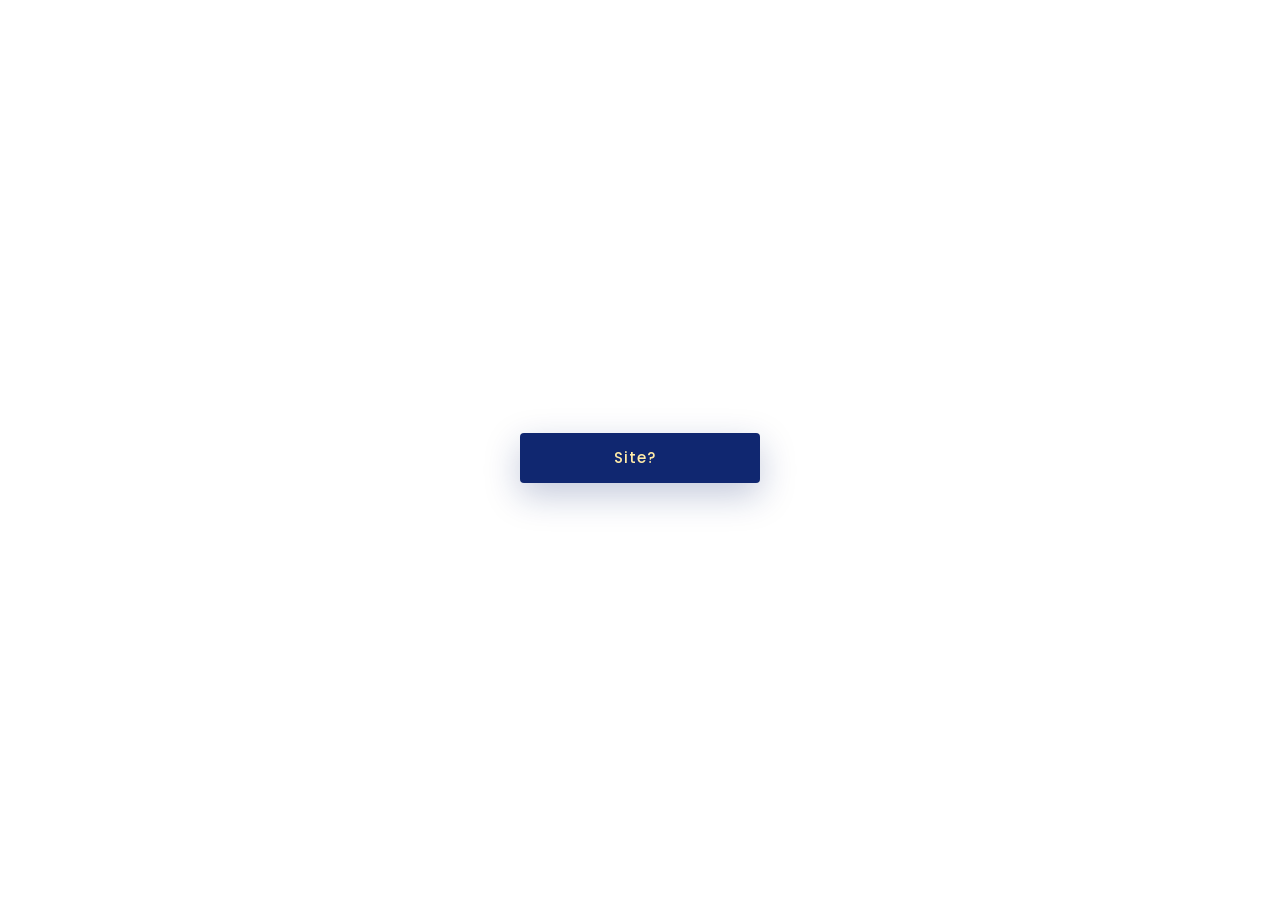
==== index.html @ 4aeb833c "Add files via upload" ====
<!DOCTYPE html>
<html>
<head>
  <link rel="stylesheet" href="index.css">
</head>
<body>
	<div class="section full-height">
        <input class="modal-btn" type="checkbox" id="modal-btn" name="modal-btn"/>
        <label for="modal-btn">Site? <i class="uil uil-expand-arrows"></i></label> 		
        <div class="modal">		
            <div class="modal-wrap">	
              <img src="https://avatars.githubusercontent.com/u/53227835?s=400&u=bb8b2100d30305e7a4f1f9c3df762b9c700efb78&v=4" alt="">	
                <p>Avi welcomes you 💖 And Sorry that our site is under maintenance.. Stay tuned for updates </p>	          		
            </div>			          		
        </div>	
  </div>
</body>
</html>
---- index.css ----
@import url("https://fonts.googleapis.com/css?family=Poppins:400,500,600,700,800,900");
*,
*::before,
*::after {
  box-sizing: border-box;
}
body {
  font-family: "Poppins", sans-serif;
  font-weight: 400;
  font-size: 15px;
  line-height: 1.7;
  color: #1f2029;
  background-color: #fff;
  overflow: hidden;
  background-image: url("https://assets.codepen.io/1462889/back-page.svg");
  background-position: center;
  background-repeat: no-repeat;
  background-size: 101%;
}
p {
  font-family: "Poppins", sans-serif;
  font-weight: 400;
  font-size: 16px;
  line-height: 1.7;
  color: #1f2029;
}

.section {
  position: relative;
  width: 100%;
  display: block;
  display: -ms-flexbox;
  display: flex;
  -ms-flex-wrap: wrap;
  flex-wrap: wrap;
  -ms-flex-pack: center;
  justify-content: center;
}
.full-height {
  min-height: 100vh;
}

[type="checkbox"]:checked,
[type="checkbox"]:not(:checked) {
  position: absolute;
  left: -9999px;
}
.modal-btn:checked + label,
.modal-btn:not(:checked) + label {
  position: relative;
  font-family: "Poppins", sans-serif;
  font-weight: 500;
  font-size: 15px;
  line-height: 2;
  height: 50px;
  transition: all 200ms linear;
  border-radius: 4px;
  width: 240px;
  letter-spacing: 1px;
  display: -webkit-inline-flex;
  display: -ms-inline-flexbox;
  display: inline-flex;
  -webkit-align-items: center;
  -moz-align-items: center;
  -ms-align-items: center;
  align-items: center;
  -webkit-justify-content: center;
  -moz-justify-content: center;
  -ms-justify-content: center;
  justify-content: center;
  -ms-flex-pack: center;
  text-align: center;
  -ms-flex-item-align: center;
  align-self: center;
  border: none;
  cursor: pointer;
  background-color: #102770;
  color: #ffeba7;
  box-shadow: 0 12px 35px 0 rgba(16, 39, 112, 0.25);
}
.modal-btn:not(:checked) + label:hover {
  background-color: #ffeba7;
  color: #102770;
}
.modal-btn:checked + label .uil,
.modal-btn:not(:checked) + label .uil {
  margin-left: 10px;
  font-size: 18px;
}
.modal-btn:checked + label:after,
.modal-btn:not(:checked) + label:after {
  position: fixed;
  top: 30px;
  right: 30px;
  z-index: 110;
  width: 40px;
  border-radius: 3px;
  height: 30px;
  text-align: center;
  line-height: 30px;
  font-size: 18px;
  background-color: #ffeba7;
  color: #102770;
  font-family: "unicons";
  content: "\eac6";
  box-shadow: 0 12px 25px 0 rgba(16, 39, 112, 0.25);
  transition: all 200ms linear;
  opacity: 0;
  pointer-events: none;
  transform: translateY(20px);
}
.modal-btn:checked + label:hover:after,
.modal-btn:not(:checked) + label:hover:after {
  background-color: #102770;
  color: #ffeba7;
}
.modal-btn:checked + label:after {
  transition: opacity 300ms 300ms ease, transform 300ms 300ms ease,
    background-color 250ms linear, color 250ms linear;
  opacity: 1;
  pointer-events: auto;
  transform: translateY(0);
}
.modal {
  position: fixed;
  display: block;
  display: -ms-flexbox;
  display: flex;
  -ms-flex-wrap: wrap;
  flex-wrap: wrap;
  -ms-flex-pack: center;
  justify-content: center;
  margin: 0 auto;
  top: 0;
  left: 0;
  width: 100%;
  height: 100%;
  z-index: 100;
  overflow-x: hidden;
  background-color: rgba(31, 32, 41, 0.75);
  pointer-events: none;
  opacity: 0;
  transition: opacity 250ms 700ms ease;
}
.modal-btn:checked ~ .modal {
  pointer-events: auto;
  opacity: 1;
  transition: all 300ms ease-in-out;
}
.modal-wrap {
  position: relative;
  display: block;
  width: 100%;
  max-width: 400px;
  margin: 0 auto;
  margin-top: 20px;
  margin-bottom: 20px;
  border-radius: 4px;
  overflow: hidden;
  padding-bottom: 20px;
  background-color: #fff;
  -ms-flex-item-align: center;
  align-self: center;
  box-shadow: 0 12px 25px 0 rgba(199, 175, 189, 0.25);
  opacity: 0;
  transform: scale(0.6);
  transition: opacity 250ms 250ms ease, transform 300ms 250ms ease;
}
.modal-wrap img {
  display: block;
  width: 100%;
  height: auto;
}
.modal-wrap p {
  padding: 20px 30px 0 30px;
}
.modal-btn:checked ~ .modal .modal-wrap {
  opacity: 1;
  transform: scale(1);
  transition: opacity 250ms 500ms ease, transform 350ms 500ms ease;
}

.logo {
  position: absolute;
  top: 25px;
  left: 25px;
  display: block;
  z-index: 1000;
  transition: all 250ms linear;
}
.logo img {
  height: 26px;
  width: auto;
  display: block;
  filter: brightness(10%);
  transition: filter 250ms 700ms linear;
}
.modal-btn:checked ~ .logo img {
  filter: brightness(100%);
  transition: all 250ms linear;
}

@media screen and (max-width: 500px) {
  .modal-wrap {
    width: calc(100% - 40px);
    padding-bottom: 15px;
  }
  .modal-wrap p {
    padding: 15px 20px 0 20px;
  }
}
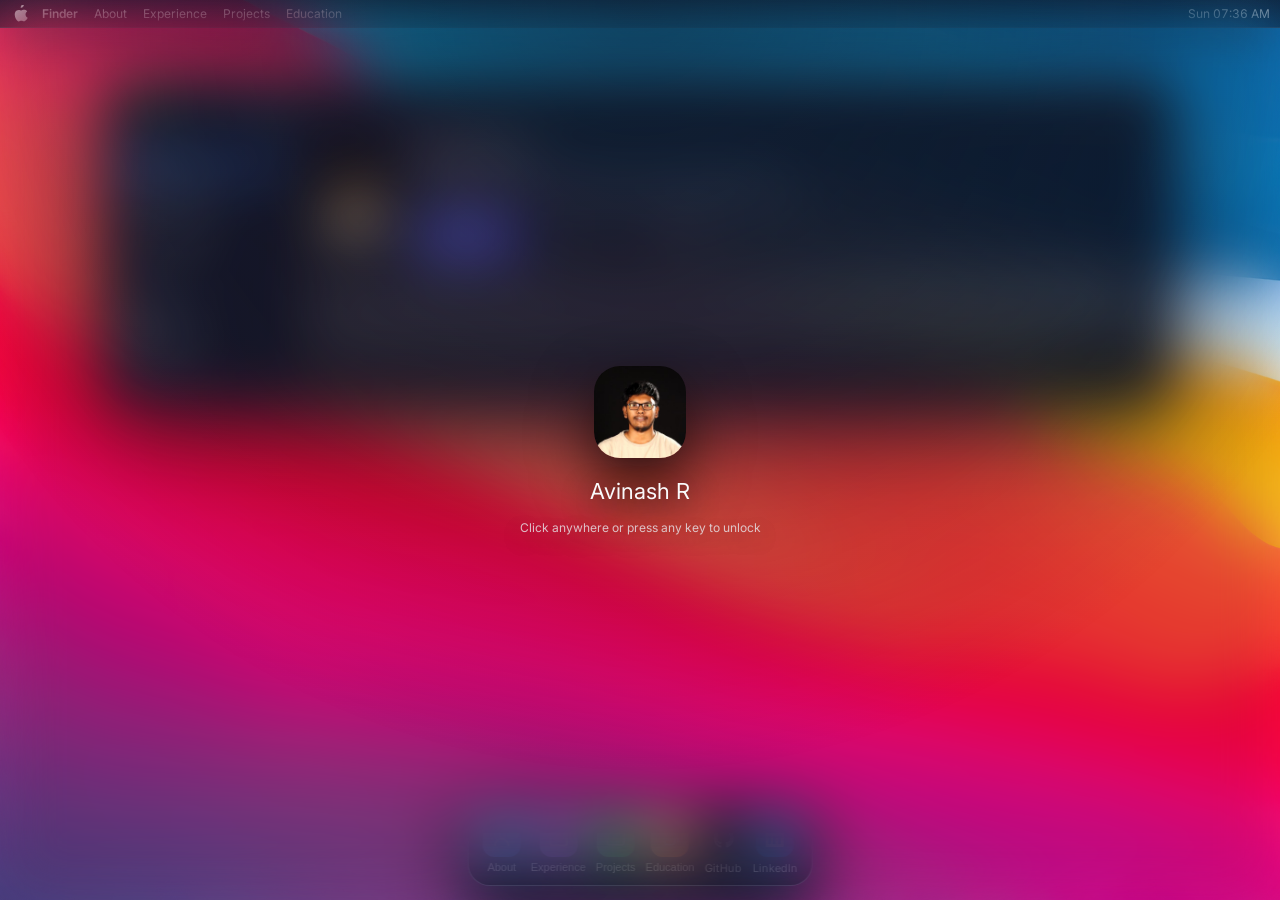
==== commit 56057a4b: "feat: macOS Finder-style portfolio site" ====
--- a/index.html
+++ b/index.html
@@ -1,18 +1,314 @@
-<!DOCTYPE html>
-<html>
-<head>
-  <link rel="stylesheet" href="index.css">
-</head>
-<body>
-	<div class="section full-height">
-        <input class="modal-btn" type="checkbox" id="modal-btn" name="modal-btn"/>
-        <label for="modal-btn">Site? <i class="uil uil-expand-arrows"></i></label> 		
-        <div class="modal">		
-            <div class="modal-wrap">	
-              <img src="https://avatars.githubusercontent.com/u/53227835?s=400&u=bb8b2100d30305e7a4f1f9c3df762b9c700efb78&v=4" alt="">	
-                <p>Avi welcomes you 💖 And Sorry that our site is under maintenance.. Stay tuned for updates </p>	          		
-            </div>			          		
-        </div>	
-  </div>
-</body>
-</html>+<!doctype html>
+<html lang="en">
+  <head>
+    <meta charset="utf-8" />
+    <meta name="viewport" content="width=device-width, initial-scale=1" />
+    <title>Avinash R • macOS Portfolio</title>
+    <meta
+      name="description"
+      content="macOS-style portfolio for Avinash R – Member Technical Staff at Zoho, Full Stack Developer, Best Outgoing Student (IT'23 @ TCE)."
+    />
+    <link rel="stylesheet" href="./styles.css" />
+    <link rel="preconnect" href="https://fonts.googleapis.com" />
+    <link rel="preconnect" href="https://fonts.gstatic.com" crossorigin />
+    <link
+      href="https://fonts.googleapis.com/css2?family=Inter:wght@300;400;500;600;700&display=swap"
+      rel="stylesheet"
+    />
+  </head>
+  <body>
+    <!-- macOS-style login screen -->
+    <div id="login-screen" class="login-screen">
+      <div class="login-inner">
+        <img class="login-avatar" src="./profile.jpeg" alt="Avinash R" />
+        <div class="login-name">Avinash R</div>
+        <div class="login-hint">Click anywhere or press any key to unlock</div>
+      </div>
+    </div>
+
+    <div class="desktop">
+      <!-- Top menu bar -->
+      <header class="menu-bar">
+        <div class="menu-left">
+          <button class="apple-logo" id="apple-menu-toggle" aria-label="Apple menu">
+            <svg width="14" height="17" viewBox="0 0 170 200" fill="currentColor"><path d="M150.4 172.2c-7.9 11.6-16.5 23.2-29.3 23.4-12.8.3-16.9-7.6-31.5-7.6s-19.2 7.3-31.2 7.8c-12.6.5-22.2-12.5-30.2-24.1C12.4 148.1.3 107.4 17.3 79.4c8.4-13.9 23.5-22.7 39.8-23 12.4-.2 24.1 8.3 31.6 8.3 7.6 0 21.8-10.3 36.7-8.8 6.3.3 23.8 2.5 35.1 18.9-.9.6-21 12.3-20.7 36.6.3 29.1 25.5 38.8 25.8 38.9-.3.8-4 13.8-15.2 27.9zM110.6 17.3c7-8.5 11.7-20.3 10.4-32.1-10.1.4-22.2 6.7-29.4 15.1-6.4 7.5-12.1 19.5-10.6 31 11.2.9 22.6-5.7 29.6-14z"/></svg>
+          </button>
+          <span class="menu-title">Finder</span>
+          <nav class="menu-items">
+            <button class="menu-item" data-menu-tab="about">About</button>
+            <button class="menu-item" data-menu-tab="experience">Experience</button>
+            <button class="menu-item" data-menu-tab="projects">Projects</button>
+            <button class="menu-item" data-menu-tab="education">Education</button>
+          </nav>
+        </div>
+        <div class="menu-right">
+          <span id="menu-time" class="menu-time"></span>
+        </div>
+        <div id="apple-menu" class="apple-menu">
+          <button type="button" class="apple-menu-item" data-switch-tab="about">
+            About This Mac
+          </button>
+          <div class="apple-menu-separator"></div>
+          <button type="button" class="apple-menu-item" id="apple-lock">
+            <svg class="lock-icon" width="12" height="14" viewBox="0 0 24 28" fill="none" stroke="currentColor" stroke-width="2.5" stroke-linecap="round" stroke-linejoin="round"><rect x="3" y="12" width="18" height="14" rx="2"/><path d="M7 12V8a5 5 0 0 1 10 0v4"/></svg>
+            Lock Screen
+          </button>
+        </div>
+      </header>
+
+      <!-- Single Finder-style Window -->
+      <main class="windows">
+        <section id="finder-window" class="window window-finder is-active" data-window>
+          <header class="window-header" data-drag-handle>
+            <div class="window-controls">
+              <button class="btn-close" data-window-close></button>
+              <button class="btn-minimize" data-window-minimize></button>
+              <button class="btn-full"></button>
+            </div>
+            <div class="finder-toolbar">
+              <div class="finder-nav">
+                <button class="finder-nav-btn" id="finder-back" aria-label="Back">‹</button>
+                <button class="finder-nav-btn" id="finder-forward" aria-label="Forward">›</button>
+              </div>
+              <div class="finder-title" id="finder-title">About</div>
+            </div>
+          </header>
+
+          <div class="finder-body">
+            <!-- Sidebar -->
+            <aside class="finder-sidebar" id="finder-sidebar">
+              <div class="finder-sidebar-section">
+                <div class="finder-sidebar-heading">Favorites</div>
+                <button class="finder-sidebar-item is-selected" data-tab="about">
+                  <span class="finder-sidebar-icon"><svg width="16" height="16" viewBox="0 0 24 24" fill="none" stroke="currentColor" stroke-width="2" stroke-linecap="round" stroke-linejoin="round"><circle cx="12" cy="8" r="4"/><path d="M20 21a8 8 0 0 0-16 0"/></svg></span> About
+                </button>
+                <button class="finder-sidebar-item" data-tab="experience">
+                  <span class="finder-sidebar-icon"><svg width="16" height="16" viewBox="0 0 24 24" fill="none" stroke="currentColor" stroke-width="2" stroke-linecap="round" stroke-linejoin="round"><rect x="2" y="7" width="20" height="14" rx="2"/><path d="M16 7V5a2 2 0 0 0-2-2h-4a2 2 0 0 0-2 2v2"/></svg></span> Experience
+                </button>
+                <button class="finder-sidebar-item" data-tab="projects">
+                  <span class="finder-sidebar-icon"><svg width="16" height="16" viewBox="0 0 24 24" fill="none" stroke="currentColor" stroke-width="2" stroke-linecap="round" stroke-linejoin="round"><path d="M20 20a2 2 0 0 0 2-2V8a2 2 0 0 0-2-2h-7.9a2 2 0 0 1-1.69-.9L9.6 3.9A2 2 0 0 0 7.93 3H4a2 2 0 0 0-2 2v13a2 2 0 0 0 2 2z"/></svg></span> Projects
+                </button>
+                <button class="finder-sidebar-item" data-tab="education">
+                  <span class="finder-sidebar-icon"><svg width="16" height="16" viewBox="0 0 24 24" fill="none" stroke="currentColor" stroke-width="2" stroke-linecap="round" stroke-linejoin="round"><path d="M22 10v6M2 10l10-5 10 5-10 5z"/><path d="M6 12v5c0 2 2 3 6 3s6-1 6-3v-5"/></svg></span> Education
+                </button>
+              </div>
+              <div class="finder-sidebar-section">
+                <div class="finder-sidebar-heading">Links</div>
+                <a class="finder-sidebar-item" href="https://github.com/avinashroffl" target="_blank" rel="noreferrer">
+                  <span class="finder-sidebar-icon"><svg width="16" height="16" viewBox="0 0 24 24" fill="currentColor"><path d="M12 0C5.37 0 0 5.37 0 12c0 5.31 3.435 9.795 8.205 11.385.6.105.825-.255.825-.57 0-.285-.015-1.23-.015-2.235-3.015.555-3.795-.735-4.035-1.41-.135-.345-.72-1.41-1.23-1.695-.42-.225-1.02-.78-.015-.795.945-.015 1.62.87 1.845 1.23 1.08 1.815 2.805 1.305 3.495.99.105-.78.42-1.305.765-1.605-2.67-.3-5.46-1.335-5.46-5.925 0-1.305.465-2.385 1.23-3.225-.12-.3-.54-1.53.12-3.18 0 0 1.005-.315 3.3 1.23.96-.27 1.98-.405 3-.405s2.04.135 3 .405c2.295-1.56 3.3-1.23 3.3-1.23.66 1.65.24 2.88.12 3.18.765.84 1.23 1.905 1.23 3.225 0 4.605-2.805 5.625-5.475 5.925.435.375.81 1.095.81 2.22 0 1.605-.015 2.895-.015 3.3 0 .315.225.69.825.57A12.02 12.02 0 0 0 24 12c0-6.63-5.37-12-12-12z"/></svg></span> GitHub
+                </a>
+                <a class="finder-sidebar-item" href="https://in.linkedin.com/in/avinashrofficial" target="_blank" rel="noreferrer">
+                  <span class="finder-sidebar-icon"><svg width="16" height="16" viewBox="0 0 24 24" fill="currentColor"><path d="M20.447 20.452h-3.554v-5.569c0-1.328-.027-3.037-1.852-3.037-1.853 0-2.136 1.445-2.136 2.939v5.667H9.351V9h3.414v1.561h.046c.477-.9 1.637-1.85 3.37-1.85 3.601 0 4.267 2.37 4.267 5.455v6.286zM5.337 7.433a2.062 2.062 0 0 1-2.063-2.065 2.064 2.064 0 1 1 2.063 2.065zm1.782 13.019H3.555V9h3.564v11.452zM22.225 0H1.771C.792 0 0 .774 0 1.729v20.542C0 23.227.792 24 1.771 24h20.451C23.2 24 24 23.227 24 22.271V1.729C24 .774 23.2 0 22.222 0h.003z"/></svg></span> LinkedIn
+                </a>
+                <a class="finder-sidebar-item" href="mailto:avinashroffl@gmail.com">
+                  <span class="finder-sidebar-icon"><svg width="16" height="16" viewBox="0 0 24 24" fill="none" stroke="currentColor" stroke-width="2" stroke-linecap="round" stroke-linejoin="round"><rect x="2" y="4" width="20" height="16" rx="2"/><path d="m22 7-8.97 5.7a1.94 1.94 0 0 1-2.06 0L2 7"/></svg></span> Contact
+                </a>
+              </div>
+            </aside>
+
+            <!-- Mobile sidebar toggle -->
+            <button class="finder-sidebar-toggle" id="sidebar-toggle" aria-label="Toggle sidebar">☰</button>
+
+            <!-- Content panels -->
+            <div class="finder-content">
+              <!-- About panel -->
+              <div class="finder-panel is-visible" data-panel="about">
+                <div class="about-body">
+                  <div class="about-main">
+                    <img class="avatar-placeholder" src="./profile.jpeg" alt="Avinash R" />
+                    <div>
+                      <h1 class="hero-name">Avinash R</h1>
+                      <p class="hero-role">Member Technical Staff @ Zoho • Full Stack Developer</p>
+                      <p class="hero-meta">Greater Madurai Area · IT'23 @ TCE · Best Outgoing Student (2019–23)</p>
+                      <div class="hero-actions">
+                        <button class="btn-primary" data-switch-tab="projects">View Projects</button>
+                        <button class="btn-secondary" data-switch-tab="experience">Experience</button>
+                        <a class="btn-ghost" href="mailto:avinashroffl@gmail.com">Contact Me</a>
+                      </div>
+                    </div>
+                  </div>
+                  <p class="about-text">
+                    Empowered in the realm of web development, I'm a full stack
+                    developer who loves building scalable, user-centric products. I
+                    graduated in Information Technology from Thiagarajar College of
+                    Engineering (Best Outgoing Student 2019–23) and currently work as
+                    a Member Technical Staff at Zoho, where I focus on storage,
+                    versioning and admin experiences for Zoho WorkDrive. My journey
+                    blends engineering depth with leadership, collaboration and a
+                    strong drive to ship impactful features.
+                  </p>
+                </div>
+              </div>
+
+              <!-- Experience panel -->
+              <div class="finder-panel" data-panel="experience">
+                <article class="timeline">
+                  <div class="timeline-item">
+                    <h2>Member Technical Staff · Zoho</h2>
+                    <p class="timeline-meta">Jun 2023 – Present · Greater Madurai</p>
+                    <p>
+                      Working on Zoho WorkDrive's storage and versioning platform:
+                      Version Retention Settings, Large File View, storage
+                      monitoring and alerts, and an overhauled admin dashboard.
+                      Handles version cleanup across 5+ global data centers,
+                      saving 100+ TB of file versions daily, while resolving 1000+
+                      customer issues around uploads, downloads and custom domains.
+                    </p>
+                  </div>
+                  <div class="timeline-item">
+                    <h2>Project Trainee · Zoho</h2>
+                    <p class="timeline-meta">Jan 2023 – Jun 2023</p>
+                    <p>
+                      Built Bulk Version Deletion and Restore Deleted Versions for
+                      Zoho WorkDrive, enabling safe, large‑scale cleanup with the
+                      ability to recover important historical versions on demand.
+                    </p>
+                  </div>
+                  <div class="timeline-item">
+                    <h2>Summer Intern · Zoho</h2>
+                    <p class="timeline-meta">Jul 2022 – Jul 2022</p>
+                    <p>
+                      Developed a full‑featured e‑commerce platform with separate
+                      admin and customer portals including catalog management,
+                      secure auth, cart, checkout, and feedback flows.
+                    </p>
+                  </div>
+                  <div class="timeline-item">
+                    <h2>Web Developer · Byonz Ventures Pvt Ltd</h2>
+                    <p class="timeline-meta">Oct 2020 – Dec 2020</p>
+                    <p>
+                      Built and deployed a full stack web application with a team
+                      of three using React and Firebase, gaining hands‑on
+                      experience in dynamic UIs, deployment and collaboration.
+                    </p>
+                  </div>
+                  <div class="timeline-item">
+                    <h2>Leadership & Ambassador Roles</h2>
+                    <p class="timeline-meta">2020 – 2021 · IITs, IIMs, ACM, Techfest & more</p>
+                    <p>
+                      Campus Ambassador and representative for E‑Cell IIT Madras,
+                      ELAN & ηvision (IIT Hyderabad), Techfest IIT Bombay, ACM
+                      Student Chapter (IIT ISM Dhanbad), IEEE IIIT‑Delhi, and
+                      others — strengthening communication, community building and
+                      marketing skills.
+                    </p>
+                  </div>
+                </article>
+              </div>
+
+              <!-- Projects panel -->
+              <div class="finder-panel" data-panel="projects">
+                <div class="projects-grid">
+                  <article class="card">
+                    <h2>E‑commerce Site (Java Backend)</h2>
+                    <p class="card-meta">Java Spring Boot · Vue.js</p>
+                    <p>
+                      Full‑stack e‑commerce app with separate admin and customer
+                      portals, secure authentication, rich catalog management, cart,
+                      checkout and order history with ratings and feedback.
+                    </p>
+                    <a href="https://youtube.com/watch?v=qt3w1hJhvSU" target="_blank" rel="noreferrer" class="card-link">View Demo</a>
+                  </article>
+                  <article class="card">
+                    <h2>Personal Resume Webpage</h2>
+                    <p class="card-meta">Static Site · Portfolio</p>
+                    <p>
+                      Minimal, fast personal site to showcase achievements, projects
+                      and learnings, focused on responsive design and clean content
+                      structure.
+                    </p>
+                    <a href="https://avinashroffl.github.io/" target="_blank" rel="noreferrer" class="card-link">Visit Site</a>
+                  </article>
+                  <article class="card">
+                    <h2>Madurai District Corona Counter</h2>
+                    <p class="card-meta">HTML · CSS · JS · Chart.js · PHP</p>
+                    <p>
+                      Real‑time COVID‑19 tracker for Madurai during lockdown using an
+                      open‑source API, visualizing live district‑level data with
+                      dynamic charts and statistics.
+                    </p>
+                    <a href="https://coronatrackermadurai.000webhostapp.com/" target="_blank" rel="noreferrer" class="card-link">View Project</a>
+                  </article>
+                </div>
+              </div>
+
+              <!-- Education panel -->
+              <div class="finder-panel" data-panel="education">
+                <article class="timeline">
+                  <div class="timeline-item">
+                    <h2>B.Tech, Information Technology · Thiagarajar College of Engineering</h2>
+                    <p class="timeline-meta">2019 – 2023 · CGPA 9.49</p>
+                    <p>
+                      Awarded <strong>Best Outgoing Student (2019–2023)</strong> for
+                      excellence in academics, leadership, technical and cultural
+                      contributions and community service. Published papers,
+                      presented at international conferences and reached finals of
+                      events at IITs and NITs.
+                    </p>
+                  </div>
+                  <div class="timeline-item">
+                    <h2>Higher Secondary · Velammal MHSS</h2>
+                    <p class="timeline-meta">2016 – 2018</p>
+                    <p>
+                      Secured First Class in HSC board exams and actively
+                      participated in inter and intra‑school competitions.
+                    </p>
+                  </div>
+                  <div class="timeline-item">
+                    <h2>SSLC · Sri Aurobindo MHSS</h2>
+                    <p class="timeline-meta">2010 – 2016</p>
+                    <p>
+                      Proficiency and Best Student awards, top rank in SSLC board
+                      exams and active involvement in NCC and sports.
+                    </p>
+                  </div>
+                  <div class="timeline-item">
+                    <h2>Selected Certifications</h2>
+                    <p>
+                      Google (Networking, Industrial IoT), Stanford Machine
+                      Learning, IBM Data Science, Coursera Android and Cybersecurity
+                      courses, Udemy Frontend and Python, MATLAB Onramp and more.
+                    </p>
+                  </div>
+                </article>
+              </div>
+            </div>
+          </div>
+        </section>
+      </main>
+
+      <!-- Dock -->
+      <footer class="dock">
+        <div class="dock-inner">
+          <button class="dock-icon" data-dock-tab="about">
+            <span class="dock-icon-symbol dock-icon-symbol--about"><svg width="20" height="20" viewBox="0 0 24 24" fill="none" stroke="white" stroke-width="1.8" stroke-linecap="round" stroke-linejoin="round"><circle cx="12" cy="8" r="4"/><path d="M20 21a8 8 0 0 0-16 0"/></svg></span>
+            <span class="dock-label">About</span>
+          </button>
+          <button class="dock-icon" data-dock-tab="experience">
+            <span class="dock-icon-symbol dock-icon-symbol--experience"><svg width="20" height="20" viewBox="0 0 24 24" fill="none" stroke="white" stroke-width="1.8" stroke-linecap="round" stroke-linejoin="round"><rect x="2" y="7" width="20" height="14" rx="2"/><path d="M16 7V5a2 2 0 0 0-2-2h-4a2 2 0 0 0-2 2v2"/></svg></span>
+            <span class="dock-label">Experience</span>
+          </button>
+          <button class="dock-icon" data-dock-tab="projects">
+            <span class="dock-icon-symbol dock-icon-symbol--projects"><svg width="20" height="20" viewBox="0 0 24 24" fill="none" stroke="white" stroke-width="1.8" stroke-linecap="round" stroke-linejoin="round"><path d="M20 20a2 2 0 0 0 2-2V8a2 2 0 0 0-2-2h-7.9a2 2 0 0 1-1.69-.9L9.6 3.9A2 2 0 0 0 7.93 3H4a2 2 0 0 0-2 2v13a2 2 0 0 0 2 2z"/></svg></span>
+            <span class="dock-label">Projects</span>
+          </button>
+          <button class="dock-icon" data-dock-tab="education">
+            <span class="dock-icon-symbol dock-icon-symbol--education"><svg width="20" height="20" viewBox="0 0 24 24" fill="none" stroke="white" stroke-width="1.8" stroke-linecap="round" stroke-linejoin="round"><path d="M22 10v6M2 10l10-5 10 5-10 5z"/><path d="M6 12v5c0 2 2 3 6 3s6-1 6-3v-5"/></svg></span>
+            <span class="dock-label">Education</span>
+          </button>
+          <a class="dock-icon" href="https://github.com/avinashroffl" target="_blank" rel="noreferrer">
+            <span class="dock-icon-symbol dock-icon-symbol--github"><svg width="20" height="20" viewBox="0 0 24 24" fill="white"><path d="M12 0C5.37 0 0 5.37 0 12c0 5.31 3.435 9.795 8.205 11.385.6.105.825-.255.825-.57 0-.285-.015-1.23-.015-2.235-3.015.555-3.795-.735-4.035-1.41-.135-.345-.72-1.41-1.23-1.695-.42-.225-1.02-.78-.015-.795.945-.015 1.62.87 1.845 1.23 1.08 1.815 2.805 1.305 3.495.99.105-.78.42-1.305.765-1.605-2.67-.3-5.46-1.335-5.46-5.925 0-1.305.465-2.385 1.23-3.225-.12-.3-.54-1.53.12-3.18 0 0 1.005-.315 3.3 1.23.96-.27 1.98-.405 3-.405s2.04.135 3 .405c2.295-1.56 3.3-1.23 3.3-1.23.66 1.65.24 2.88.12 3.18.765.84 1.23 1.905 1.23 3.225 0 4.605-2.805 5.625-5.475 5.925.435.375.81 1.095.81 2.22 0 1.605-.015 2.895-.015 3.3 0 .315.225.69.825.57A12.02 12.02 0 0 0 24 12c0-6.63-5.37-12-12-12z"/></svg></span>
+            <span class="dock-label">GitHub</span>
+          </a>
+          <a class="dock-icon" href="https://in.linkedin.com/in/avinashrofficial" target="_blank" rel="noreferrer">
+            <span class="dock-icon-symbol dock-icon-symbol--linkedin"><svg width="18" height="18" viewBox="0 0 24 24" fill="white"><path d="M20.447 20.452h-3.554v-5.569c0-1.328-.027-3.037-1.852-3.037-1.853 0-2.136 1.445-2.136 2.939v5.667H9.351V9h3.414v1.561h.046c.477-.9 1.637-1.85 3.37-1.85 3.601 0 4.267 2.37 4.267 5.455v6.286zM5.337 7.433a2.062 2.062 0 0 1-2.063-2.065 2.064 2.064 0 1 1 2.063 2.065zm1.782 13.019H3.555V9h3.564v11.452zM22.225 0H1.771C.792 0 0 .774 0 1.729v20.542C0 23.227.792 24 1.771 24h20.451C23.2 24 24 23.227 24 22.271V1.729C24 .774 23.2 0 22.222 0h.003z"/></svg></span>
+            <span class="dock-label">LinkedIn</span>
+          </a>
+        </div>
+      </footer>
+    </div>
+
+    <script src="./script.js"></script>
+  </body>
+</html>
+
--- a/styles.css
+++ b/styles.css
@@ -0,0 +1,857 @@
+*,
+*::before,
+*::after {
+  box-sizing: border-box;
+  margin: 0;
+  padding: 0;
+}
+
+html,
+body {
+  height: 100%;
+}
+
+body {
+  font-family: "Inter", system-ui, -apple-system, BlinkMacSystemFont, sans-serif;
+  color: #f9fafb;
+  overflow: hidden;
+}
+
+/* ===== Desktop ===== */
+
+.desktop {
+  position: relative;
+  width: 100%;
+  height: 100vh;
+  background-image: url("./background.png");
+  background-size: cover;
+  background-position: center;
+  background-repeat: no-repeat;
+  display: flex;
+  flex-direction: column;
+}
+
+/* ===== Login Screen ===== */
+
+.login-screen {
+  position: fixed;
+  inset: 0;
+  z-index: 100;
+  display: flex;
+  align-items: center;
+  justify-content: center;
+  backdrop-filter: blur(28px) brightness(0.9);
+  background: radial-gradient(circle at top, rgba(15, 23, 42, 0.5), transparent 70%);
+  opacity: 1;
+  transform: scale(1);
+  transition: opacity 0.5s ease, transform 0.5s ease;
+}
+
+.login-screen--hidden {
+  opacity: 0;
+  transform: scale(1.03);
+  pointer-events: none;
+}
+
+.login-inner {
+  text-align: center;
+  color: #f9fafb;
+  text-shadow: 0 8px 30px rgba(15, 23, 42, 0.9);
+}
+
+.login-avatar {
+  width: 92px;
+  height: 92px;
+  border-radius: 26px;
+  margin: 0 auto 16px;
+  object-fit: cover;
+  box-shadow: 0 24px 60px rgba(0, 0, 0, 0.75);
+}
+
+.login-name {
+  font-size: 22px;
+  margin-bottom: 16px;
+}
+
+.login-hint {
+  margin-top: 10px;
+  font-size: 12px;
+  color: #e5e7eb;
+  opacity: 0.8;
+}
+
+/* ===== Top Menu Bar ===== */
+
+.menu-bar {
+  position: relative;
+  z-index: 50;
+  height: 28px;
+  padding: 0 10px;
+  backdrop-filter: blur(18px);
+  background: linear-gradient(to bottom, rgba(15, 23, 42, 0.85), rgba(15, 23, 42, 0.7));
+  border-bottom: 1px solid rgba(148, 163, 184, 0.25);
+  display: flex;
+  justify-content: space-between;
+  align-items: center;
+  color: #e5e7eb;
+  font-size: 12px;
+}
+
+.menu-left {
+  display: flex;
+  align-items: center;
+  gap: 10px;
+}
+
+.apple-logo {
+  font-size: 16px;
+  border: none;
+  background: transparent;
+  color: inherit;
+  cursor: pointer;
+  padding: 0 4px;
+  display: flex;
+  align-items: center;
+  justify-content: center;
+}
+
+.apple-logo svg {
+  display: block;
+}
+
+.menu-title {
+  font-weight: 600;
+}
+
+.menu-items {
+  display: flex;
+  gap: 4px;
+}
+
+.menu-item {
+  border: none;
+  background: transparent;
+  color: inherit;
+  font: inherit;
+  padding: 2px 6px;
+  border-radius: 4px;
+  cursor: default;
+}
+
+.menu-item:hover {
+  background: rgba(148, 163, 184, 0.25);
+}
+
+.menu-item.active {
+  font-weight: 600;
+}
+
+.menu-right {
+  display: flex;
+  align-items: center;
+  gap: 10px;
+}
+
+.menu-time {
+  font-variant-numeric: tabular-nums;
+  opacity: 0.9;
+}
+
+.apple-menu {
+  position: absolute;
+  top: 26px;
+  left: 8px;
+  min-width: 160px;
+  padding: 6px 0;
+  border-radius: 8px;
+  background: rgba(15, 23, 42, 0.98);
+  border: 1px solid rgba(148, 163, 184, 0.6);
+  box-shadow: 0 18px 45px rgba(15, 23, 42, 0.95);
+  backdrop-filter: blur(22px);
+  display: none;
+  z-index: 60;
+}
+
+.apple-menu--open {
+  display: block;
+}
+
+.apple-menu-item {
+  width: 100%;
+  text-align: left;
+  padding: 6px 14px;
+  border: none;
+  background: transparent;
+  color: #e5e7eb;
+  font-size: 13px;
+  cursor: pointer;
+  display: flex;
+  align-items: center;
+  gap: 8px;
+  font-family: inherit;
+}
+
+.apple-menu-item:hover {
+  background: rgba(55, 65, 81, 0.9);
+}
+
+.lock-icon {
+  flex-shrink: 0;
+}
+
+.apple-menu-separator {
+  height: 1px;
+  margin: 4px 10px;
+  background: rgba(148, 163, 184, 0.25);
+}
+
+/* ===== Window Shell ===== */
+
+.windows {
+  position: relative;
+  flex: 1;
+  margin: 20px 0 70px;
+  display: flex;
+  align-items: flex-start;
+  justify-content: center;
+}
+
+.window {
+  position: absolute;
+  top: 30px;
+  left: 50%;
+  transform: translateX(-50%);
+  width: min(1060px, 94vw);
+  max-height: calc(100vh - 140px);
+  background: rgba(15, 23, 42, 0.92);
+  border-radius: 12px;
+  box-shadow: 0 24px 80px rgba(15, 23, 42, 0.95);
+  border: 1px solid rgba(148, 163, 184, 0.4);
+  backdrop-filter: blur(24px) saturate(150%);
+  overflow: hidden;
+  opacity: 0;
+  transform: translateX(-50%) translateY(10px) scale(0.98);
+  pointer-events: none;
+  transition: opacity 0.25s ease-out, transform 0.25s ease-out;
+  display: flex;
+  flex-direction: column;
+}
+
+.window.is-active {
+  opacity: 1;
+  transform: translateX(-50%) translateY(0) scale(1);
+  pointer-events: auto;
+}
+
+/* ===== Window Header (Finder-style toolbar) ===== */
+
+.window-header {
+  height: 38px;
+  padding: 0 14px;
+  display: flex;
+  align-items: center;
+  gap: 12px;
+  border-bottom: 1px solid rgba(148, 163, 184, 0.3);
+  background: linear-gradient(to bottom, rgba(30, 41, 59, 0.95), rgba(15, 23, 42, 0.9));
+  cursor: default;
+  flex-shrink: 0;
+}
+
+.window-controls {
+  display: flex;
+  gap: 6px;
+}
+
+.window-controls button {
+  width: 12px;
+  height: 12px;
+  border-radius: 999px;
+  border: none;
+  padding: 0;
+  cursor: pointer;
+}
+
+.btn-close {
+  background: #f87171;
+}
+
+.btn-minimize {
+  background: #facc15;
+}
+
+.btn-full {
+  background: #22c55e;
+}
+
+.finder-toolbar {
+  display: flex;
+  align-items: center;
+  gap: 14px;
+  flex: 1;
+}
+
+.finder-nav {
+  display: flex;
+  gap: 2px;
+}
+
+.finder-nav-btn {
+  width: 26px;
+  height: 22px;
+  border: 1px solid rgba(148, 163, 184, 0.35);
+  background: rgba(30, 41, 59, 0.6);
+  color: #94a3b8;
+  border-radius: 5px;
+  font-size: 16px;
+  line-height: 1;
+  cursor: pointer;
+  display: flex;
+  align-items: center;
+  justify-content: center;
+  transition: background 0.15s;
+}
+
+.finder-nav-btn:hover {
+  background: rgba(51, 65, 85, 0.8);
+  color: #e5e7eb;
+}
+
+.finder-nav-btn:first-child {
+  border-radius: 5px 0 0 5px;
+}
+
+.finder-nav-btn:last-child {
+  border-radius: 0 5px 5px 0;
+}
+
+.finder-title {
+  font-size: 13px;
+  font-weight: 600;
+  color: #e5e7eb;
+}
+
+/* ===== Finder Body (sidebar + content) ===== */
+
+.finder-body {
+  display: flex;
+  flex: 1;
+  overflow: hidden;
+  min-height: 0;
+}
+
+/* ===== Finder Sidebar ===== */
+
+.finder-sidebar {
+  width: 180px;
+  min-width: 180px;
+  background: rgba(15, 23, 42, 0.5);
+  border-right: 1px solid rgba(148, 163, 184, 0.2);
+  padding: 10px 0;
+  overflow-y: auto;
+  -webkit-overflow-scrolling: touch;
+  flex-shrink: 0;
+}
+
+.finder-sidebar-section {
+  margin-bottom: 8px;
+}
+
+.finder-sidebar-heading {
+  font-size: 11px;
+  font-weight: 600;
+  color: #64748b;
+  text-transform: uppercase;
+  letter-spacing: 0.04em;
+  padding: 6px 16px 4px;
+}
+
+.finder-sidebar-item {
+  display: flex;
+  align-items: center;
+  gap: 8px;
+  width: 100%;
+  padding: 5px 16px;
+  border: none;
+  background: transparent;
+  color: #cbd5e1;
+  font-size: 13px;
+  font-family: inherit;
+  cursor: pointer;
+  text-decoration: none;
+  border-radius: 0;
+  transition: background 0.12s;
+}
+
+.finder-sidebar-item:hover {
+  background: rgba(148, 163, 184, 0.12);
+}
+
+.finder-sidebar-item.is-selected {
+  background: rgba(59, 130, 246, 0.35);
+  color: #f9fafb;
+}
+
+.finder-sidebar-icon {
+  width: 18px;
+  height: 18px;
+  text-align: center;
+  font-size: 13px;
+  flex-shrink: 0;
+  display: flex;
+  align-items: center;
+  justify-content: center;
+}
+
+/* Mobile sidebar toggle */
+.finder-sidebar-toggle {
+  display: none;
+}
+
+/* ===== Finder Content Area ===== */
+
+.finder-content {
+  flex: 1;
+  overflow-y: auto;
+  -webkit-overflow-scrolling: touch;
+  padding: 20px 24px;
+  min-height: 0;
+}
+
+/* ===== Panels ===== */
+
+.finder-panel {
+  display: none;
+  animation: panelFadeIn 0.2s ease-out;
+}
+
+.finder-panel.is-visible {
+  display: block;
+}
+
+@keyframes panelFadeIn {
+  from {
+    opacity: 0;
+    transform: translateY(4px);
+  }
+  to {
+    opacity: 1;
+    transform: translateY(0);
+  }
+}
+
+/* ===== About Panel ===== */
+
+.about-body {
+  display: flex;
+  flex-direction: column;
+  gap: 18px;
+}
+
+.about-main {
+  display: flex;
+  gap: 18px;
+  align-items: center;
+}
+
+.avatar-placeholder {
+  width: 80px;
+  height: 80px;
+  min-width: 80px;
+  border-radius: 24px;
+  object-fit: cover;
+  box-shadow: 0 20px 45px rgba(0, 0, 0, 0.65);
+}
+
+.hero-name {
+  font-size: 24px;
+  letter-spacing: 0.02em;
+}
+
+.hero-role {
+  font-size: 14px;
+  margin-top: 4px;
+  color: #c4d4ff;
+}
+
+.hero-meta {
+  margin-top: 4px;
+  font-size: 12px;
+  color: #9ca3af;
+}
+
+.hero-actions {
+  margin-top: 10px;
+  display: flex;
+  flex-wrap: wrap;
+  gap: 8px;
+}
+
+.btn-primary,
+.btn-secondary,
+.btn-ghost {
+  border-radius: 999px;
+  padding: 7px 14px;
+  font-size: 12px;
+  border: 1px solid transparent;
+  cursor: pointer;
+  text-decoration: none;
+  font-family: inherit;
+}
+
+.btn-primary {
+  background: linear-gradient(135deg, #6366f1, #4f46e5);
+  color: white;
+  box-shadow: 0 12px 30px rgba(79, 70, 229, 0.65);
+}
+
+.btn-secondary {
+  background: rgba(15, 23, 42, 0.8);
+  color: #e5e7eb;
+  border-color: rgba(148, 163, 184, 0.6);
+}
+
+.btn-ghost {
+  background: transparent;
+  color: #e5e7eb;
+  border-color: rgba(148, 163, 184, 0.3);
+}
+
+.about-text {
+  line-height: 1.6;
+  color: #d1d5db;
+  font-size: 14px;
+}
+
+/* ===== Timeline ===== */
+
+.timeline {
+  display: flex;
+  flex-direction: column;
+  gap: 16px;
+}
+
+.timeline-item {
+  padding-left: 14px;
+  border-left: 1px solid rgba(148, 163, 184, 0.6);
+}
+
+.timeline-item h2 {
+  font-size: 15px;
+  margin-bottom: 4px;
+  color: #f9fafb;
+}
+
+.timeline-meta {
+  font-size: 12px;
+  color: #9ca3af;
+  margin-bottom: 6px;
+}
+
+.timeline-item p {
+  line-height: 1.55;
+  color: #e5e7eb;
+  font-size: 14px;
+}
+
+/* ===== Projects Grid ===== */
+
+.projects-grid {
+  display: grid;
+  grid-template-columns: repeat(auto-fit, minmax(260px, 1fr));
+  gap: 16px;
+}
+
+.card {
+  background: radial-gradient(circle at top left, rgba(59, 130, 246, 0.35), rgba(15, 23, 42, 0.95));
+  border-radius: 14px;
+  padding: 14px 14px 12px;
+  border: 1px solid rgba(148, 163, 184, 0.5);
+  box-shadow: 0 18px 40px rgba(15, 23, 42, 0.9);
+}
+
+.card h2 {
+  font-size: 15px;
+  margin-bottom: 4px;
+}
+
+.card-meta {
+  font-size: 12px;
+  color: #9ca3af;
+  margin-bottom: 6px;
+}
+
+.card p {
+  font-size: 13px;
+  line-height: 1.6;
+  margin-bottom: 6px;
+}
+
+.card-link {
+  font-size: 12px;
+  color: #a5b4fc;
+  text-decoration: none;
+}
+
+.card-link:hover {
+  text-decoration: underline;
+}
+
+/* ===== Dock ===== */
+
+.dock {
+  position: absolute;
+  left: 50%;
+  bottom: 14px;
+  transform: translateX(-50%);
+  z-index: 30;
+}
+
+.dock-inner {
+  display: flex;
+  gap: 10px;
+  padding: 10px 14px;
+  border-radius: 22px;
+  backdrop-filter: blur(24px) saturate(160%);
+  background: linear-gradient(to top, rgba(15, 23, 42, 0.95), rgba(15, 23, 42, 0.8));
+  border: 1px solid rgba(148, 163, 184, 0.6);
+  box-shadow: 0 24px 70px rgba(15, 23, 42, 1);
+}
+
+.dock-icon {
+  border: none;
+  background: transparent;
+  color: #e5e7eb;
+  display: flex;
+  flex-direction: column;
+  align-items: center;
+  gap: 4px;
+  font-size: 11px;
+  text-decoration: none;
+  cursor: pointer;
+}
+
+.dock-icon-symbol {
+  width: 38px;
+  height: 38px;
+  border-radius: 12px;
+  display: flex;
+  align-items: center;
+  justify-content: center;
+  box-shadow: 0 14px 35px rgba(15, 23, 42, 0.9);
+  transition: transform 0.18s cubic-bezier(0.19, 1, 0.22, 1),
+    box-shadow 0.18s cubic-bezier(0.19, 1, 0.22, 1);
+}
+
+.dock-icon-symbol svg {
+  display: block;
+}
+
+.dock-icon-symbol--about {
+  background: radial-gradient(circle at 10% 0, #bfdbfe, #2563eb);
+}
+
+.dock-icon-symbol--experience {
+  background: radial-gradient(circle at 10% 0, #e9d5ff, #7c3aed);
+}
+
+.dock-icon-symbol--projects {
+  background: radial-gradient(circle at 10% 0, #bbf7d0, #16a34a);
+}
+
+.dock-icon-symbol--education {
+  background: radial-gradient(circle at 10% 0, #fee2e2, #f97316);
+}
+
+.dock-icon-symbol--linkedin {
+  background: #0a66c2;
+}
+
+.dock-icon-symbol--github {
+  background: #111827;
+}
+
+.dock-label {
+  text-shadow: 0 1px 2px rgba(15, 23, 42, 0.9);
+}
+
+.dock-icon:hover .dock-icon-symbol {
+  transform: translateY(-8px) scale(1.18);
+  box-shadow: 0 22px 55px rgba(15, 23, 42, 1);
+}
+
+/* ===== Responsive: Tablet ===== */
+
+@media (max-width: 768px) {
+  .menu-items {
+    display: none;
+  }
+
+  .windows {
+    margin-top: 10px;
+    margin-bottom: 75px;
+  }
+
+  .window {
+    top: 20px;
+    width: 96vw;
+    max-height: calc(100vh - 120px);
+    border-radius: 10px;
+  }
+
+  .window.is-active {
+    transform: translateX(-50%) translateY(0) scale(1);
+  }
+
+  .finder-sidebar {
+    position: absolute;
+    left: 0;
+    top: 0;
+    bottom: 0;
+    z-index: 10;
+    width: 200px;
+    background: rgba(15, 23, 42, 0.97);
+    border-right: 1px solid rgba(148, 163, 184, 0.3);
+    transform: translateX(-100%);
+    transition: transform 0.25s ease;
+  }
+
+  .finder-sidebar.is-open {
+    transform: translateX(0);
+  }
+
+  .finder-sidebar-toggle {
+    display: flex;
+    align-items: center;
+    justify-content: center;
+    position: absolute;
+    top: 8px;
+    left: 8px;
+    z-index: 5;
+    width: 28px;
+    height: 28px;
+    border: 1px solid rgba(148, 163, 184, 0.3);
+    background: rgba(30, 41, 59, 0.7);
+    color: #cbd5e1;
+    border-radius: 6px;
+    font-size: 14px;
+    cursor: pointer;
+  }
+
+  .finder-body {
+    position: relative;
+  }
+
+  .finder-content {
+    padding: 42px 16px 16px;
+  }
+
+  .about-main {
+    flex-direction: column;
+    align-items: center;
+    text-align: center;
+  }
+
+  .hero-actions {
+    justify-content: center;
+  }
+
+  .hero-name {
+    font-size: 20px;
+  }
+
+  .hero-role {
+    font-size: 13px;
+  }
+
+  .about-text {
+    font-size: 13px;
+  }
+
+  .avatar-placeholder {
+    width: 70px;
+    height: 70px;
+    min-width: 70px;
+    border-radius: 20px;
+  }
+
+  .dock-inner {
+    gap: 6px;
+    padding: 8px 10px;
+    border-radius: 18px;
+  }
+
+  .dock-icon-symbol {
+    width: 32px;
+    height: 32px;
+    border-radius: 10px;
+    font-size: 14px;
+  }
+
+  .dock-label {
+    font-size: 9px;
+  }
+
+  .projects-grid {
+    grid-template-columns: 1fr;
+  }
+}
+
+/* ===== Responsive: Phone ===== */
+
+@media (max-width: 480px) {
+  .menu-left {
+    gap: 6px;
+  }
+
+  .window {
+    width: 98vw;
+    top: 10px;
+    max-height: calc(100vh - 105px);
+    border-radius: 10px;
+  }
+
+  .finder-content {
+    padding: 40px 12px 14px;
+  }
+
+  .hero-actions {
+    flex-direction: column;
+    align-items: stretch;
+  }
+
+  .btn-primary,
+  .btn-secondary,
+  .btn-ghost {
+    text-align: center;
+  }
+
+  .dock-inner {
+    gap: 4px;
+    padding: 6px 8px;
+  }
+
+  .dock-icon-symbol {
+    width: 28px;
+    height: 28px;
+    border-radius: 8px;
+    font-size: 12px;
+  }
+
+  .dock-label {
+    font-size: 8px;
+  }
+
+  .login-avatar {
+    width: 76px;
+    height: 76px;
+  }
+
+  .login-name {
+    font-size: 18px;
+  }
+
+  .finder-nav {
+    display: none;
+  }
+}
+
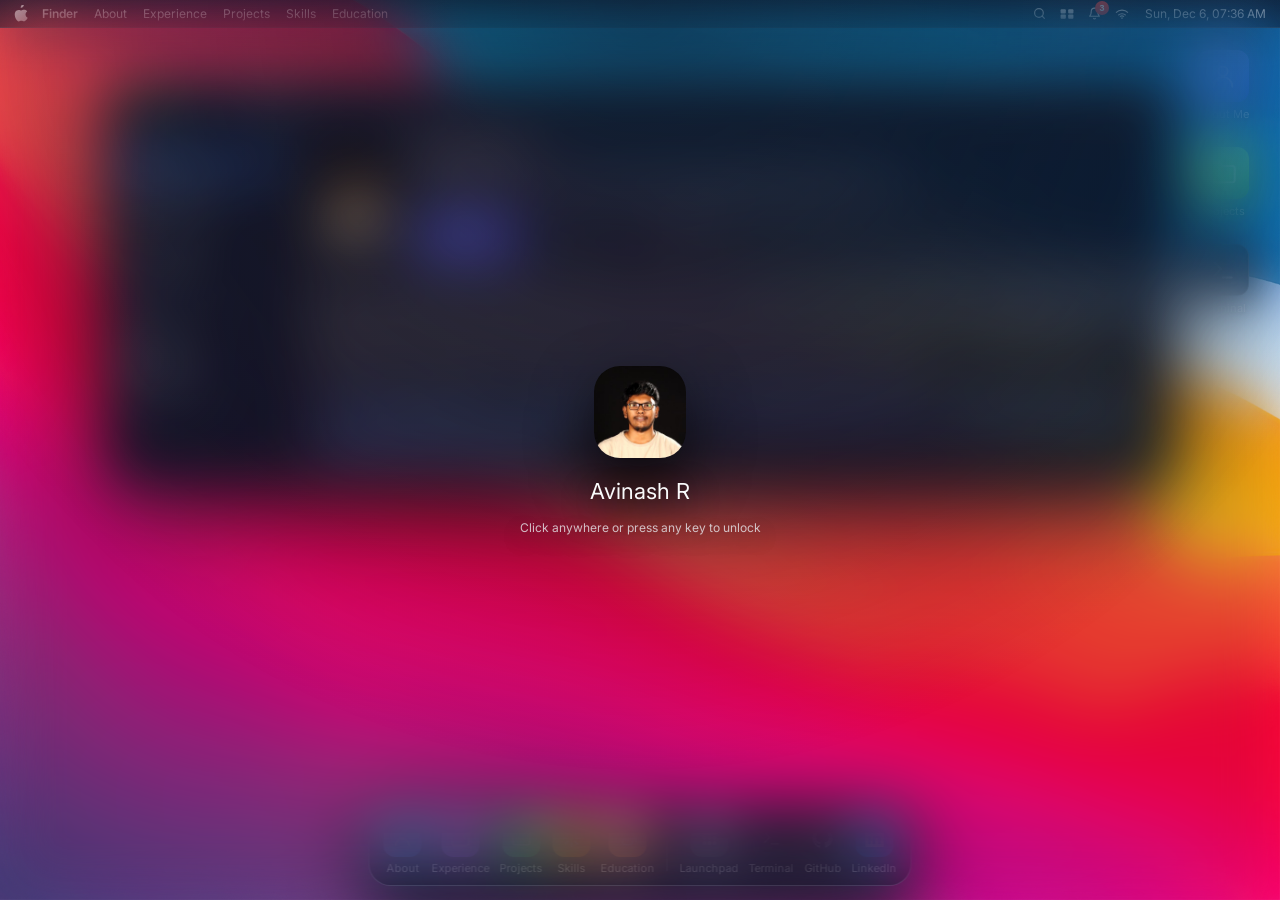
==== commit 40fd8f8f: "feat: dual macOS/iPhone portfolio with Terminal, Launchpad, and iOS unlock Expand the static GitHub " ====
--- a/index.html
+++ b/index.html
@@ -2,23 +2,26 @@
 <html lang="en">
   <head>
     <meta charset="utf-8" />
-    <meta name="viewport" content="width=device-width, initial-scale=1" />
-    <title>Avinash R • macOS Portfolio</title>
+    <meta name="viewport" content="width=device-width, initial-scale=1, viewport-fit=cover" />
+    <title>Avinash R • Portfolio</title>
     <meta
       name="description"
-      content="macOS-style portfolio for Avinash R – Member Technical Staff at Zoho, Full Stack Developer, Best Outgoing Student (IT'23 @ TCE)."
+      content="Portfolio for Avinash R – macOS desktop on laptop, iPhone-style experience on mobile. Member Technical Staff at Zoho, Backend Developer (Java & Spring Boot)."
     />
+    <meta name="theme-color" content="#0f172a" />
+    <meta name="apple-mobile-web-app-capable" content="yes" />
+    <meta name="apple-mobile-web-app-status-bar-style" content="black-translucent" />
     <link rel="stylesheet" href="./styles.css" />
     <link rel="preconnect" href="https://fonts.googleapis.com" />
     <link rel="preconnect" href="https://fonts.gstatic.com" crossorigin />
     <link
-      href="https://fonts.googleapis.com/css2?family=Inter:wght@300;400;500;600;700&display=swap"
+      href="https://fonts.googleapis.com/css2?family=Inter:wght@300;400;500;600;700&family=JetBrains+Mono:wght@400;500;600&display=swap"
       rel="stylesheet"
     />
   </head>
   <body>
     <!-- macOS-style login screen -->
-    <div id="login-screen" class="login-screen">
+    <div id="login-screen" class="login-screen macos-only">
       <div class="login-inner">
         <img class="login-avatar" src="./profile.jpeg" alt="Avinash R" />
         <div class="login-name">Avinash R</div>
@@ -26,7 +29,76 @@
       </div>
     </div>
 
-    <div class="desktop">
+    <!-- Spotlight search -->
+    <div id="spotlight" class="spotlight macos-only" hidden>
+      <div class="spotlight-panel" role="dialog" aria-label="Spotlight Search">
+        <div class="spotlight-input-row">
+          <svg class="spotlight-icon" width="18" height="18" viewBox="0 0 24 24" fill="none" stroke="currentColor" stroke-width="2" stroke-linecap="round" stroke-linejoin="round"><circle cx="11" cy="11" r="8"/><path d="m21 21-4.3-4.3"/></svg>
+          <input id="spotlight-input" class="spotlight-input" type="search" placeholder="Spotlight Search" autocomplete="off" spellcheck="false" />
+        </div>
+        <ul id="spotlight-results" class="spotlight-results"></ul>
+        <div class="spotlight-hint">↑↓ navigate · Enter open · Esc close</div>
+      </div>
+    </div>
+
+    <!-- About This Mac -->
+    <div id="about-mac" class="about-mac macos-only" hidden>
+      <div class="about-mac-panel" role="dialog" aria-label="About This Mac">
+        <button type="button" class="about-mac-close" id="about-mac-close" aria-label="Close">×</button>
+        <div class="about-mac-logo">
+          <svg width="48" height="58" viewBox="0 0 170 200" fill="currentColor"><path d="M150.4 172.2c-7.9 11.6-16.5 23.2-29.3 23.4-12.8.3-16.9-7.6-31.5-7.6s-19.2 7.3-31.2 7.8c-12.6.5-22.2-12.5-30.2-24.1C12.4 148.1.3 107.4 17.3 79.4c8.4-13.9 23.5-22.7 39.8-23 12.4-.2 24.1 8.3 31.6 8.3 7.6 0 21.8-10.3 36.7-8.8 6.3.3 23.8 2.5 35.1 18.9-.9.6-21 12.3-20.7 36.6.3 29.1 25.5 38.8 25.8 38.9-.3.8-4 13.8-15.2 27.9zM110.6 17.3c7-8.5 11.7-20.3 10.4-32.1-10.1.4-22.2 6.7-29.4 15.1-6.4 7.5-12.1 19.5-10.6 31 11.2.9 22.6-5.7 29.6-14z"/></svg>
+        </div>
+        <h2 class="about-mac-title">AvinashOS</h2>
+        <p class="about-mac-version">Portfolio 2.0 · Sequoia Edition</p>
+        <dl class="about-mac-specs">
+          <div><dt>Chip</dt><dd>Java · Spring Boot · Kafka</dd></div>
+          <div><dt>Memory</dt><dd>3+ yrs backend · Zoho WorkDrive</dd></div>
+          <div><dt>Storage</dt><dd>100+ TB saved daily</dd></div>
+          <div><dt>Display</dt><dd>B.Tech IT · CGPA 9.49 · TCE</dd></div>
+          <div><dt>Serial</dt><dd>Best Outgoing Student ’23</dd></div>
+        </dl>
+        <button type="button" class="btn-secondary about-mac-btn" data-switch-tab="about" id="about-mac-more">More Info…</button>
+      </div>
+    </div>
+
+    <!-- Notification Center -->
+    <aside id="notification-center" class="notification-center macos-only" hidden aria-label="Notification Center">
+      <div class="nc-header">
+        <span>Notification Center</span>
+        <button type="button" class="nc-clear" id="nc-clear">Clear</button>
+      </div>
+      <div class="nc-list" id="nc-list"></div>
+    </aside>
+
+    <!-- Boot banners (top-right) -->
+    <div id="banner-stack" class="banner-stack macos-only" aria-live="polite"></div>
+
+    <!-- Toast notification -->
+    <div id="toast" class="toast macos-only" hidden role="status"></div>
+
+    <div class="desktop macos-only">
+      <!-- Desktop icons -->
+      <div class="desktop-icons" aria-hidden="false">
+        <button type="button" class="desktop-icon" data-desktop-tab="about">
+          <span class="desktop-icon-img desktop-icon-img--finder">
+            <svg width="28" height="28" viewBox="0 0 24 24" fill="none" stroke="white" stroke-width="1.6" stroke-linecap="round" stroke-linejoin="round"><circle cx="12" cy="8" r="4"/><path d="M20 21a8 8 0 0 0-16 0"/></svg>
+          </span>
+          <span class="desktop-icon-label">About Me</span>
+        </button>
+        <button type="button" class="desktop-icon" data-desktop-tab="projects">
+          <span class="desktop-icon-img desktop-icon-img--folder">
+            <svg width="28" height="28" viewBox="0 0 24 24" fill="none" stroke="white" stroke-width="1.6" stroke-linecap="round" stroke-linejoin="round"><path d="M20 20a2 2 0 0 0 2-2V8a2 2 0 0 0-2-2h-7.9a2 2 0 0 1-1.69-.9L9.6 3.9A2 2 0 0 0 7.93 3H4a2 2 0 0 0-2 2v13a2 2 0 0 0 2 2z"/></svg>
+          </span>
+          <span class="desktop-icon-label">Projects</span>
+        </button>
+        <button type="button" class="desktop-icon" id="desktop-terminal">
+          <span class="desktop-icon-img desktop-icon-img--terminal">
+            <svg width="26" height="26" viewBox="0 0 24 24" fill="none" stroke="white" stroke-width="1.8" stroke-linecap="round" stroke-linejoin="round"><polyline points="4 17 10 11 4 5"/><line x1="12" y1="19" x2="20" y2="19"/></svg>
+          </span>
+          <span class="desktop-icon-label">Terminal</span>
+        </button>
+      </div>
+
       <!-- Top menu bar -->
       <header class="menu-bar">
         <div class="menu-left">
@@ -38,21 +110,73 @@
             <button class="menu-item" data-menu-tab="about">About</button>
             <button class="menu-item" data-menu-tab="experience">Experience</button>
             <button class="menu-item" data-menu-tab="projects">Projects</button>
+            <button class="menu-item" data-menu-tab="skills">Skills</button>
             <button class="menu-item" data-menu-tab="education">Education</button>
           </nav>
         </div>
         <div class="menu-right">
-          <span id="menu-time" class="menu-time"></span>
+          <button type="button" class="menu-status" id="spotlight-trigger" aria-label="Open Spotlight" title="Spotlight (⌘K)">
+            <svg width="13" height="13" viewBox="0 0 24 24" fill="none" stroke="currentColor" stroke-width="2.2" stroke-linecap="round" stroke-linejoin="round"><circle cx="11" cy="11" r="8"/><path d="m21 21-4.3-4.3"/></svg>
+          </button>
+          <button type="button" class="menu-status" id="control-center-trigger" aria-label="Control Center" title="Control Center">
+            <svg width="14" height="12" viewBox="0 0 24 18" fill="currentColor"><rect x="1" y="1" width="9" height="7" rx="1.5"/><rect x="14" y="1" width="9" height="7" rx="1.5"/><rect x="1" y="10" width="9" height="7" rx="1.5"/><rect x="14" y="10" width="9" height="7" rx="1.5"/></svg>
+          </button>
+          <button type="button" class="menu-status" id="nc-trigger" aria-label="Notification Center" title="Notifications">
+            <svg width="13" height="13" viewBox="0 0 24 24" fill="none" stroke="currentColor" stroke-width="2" stroke-linecap="round" stroke-linejoin="round"><path d="M18 8A6 6 0 0 0 6 8c0 7-3 9-3 9h18s-3-2-3-9"/><path d="M13.73 21a2 2 0 0 1-3.46 0"/></svg>
+            <span class="nc-badge" id="nc-badge" hidden>3</span>
+          </button>
+          <span class="menu-status menu-status--wifi" title="Connected" aria-hidden="true">
+            <svg width="14" height="12" viewBox="0 0 24 18" fill="currentColor"><path d="M12 17.5a1.5 1.5 0 1 0 0-3 1.5 1.5 0 0 0 0 3zm-4.24-4.24a6 6 0 0 1 8.48 0l-1.41 1.41a4 4 0 0 0-5.66 0l-1.41-1.41zm-2.83-2.83a10 10 0 0 1 14.14 0l-1.41 1.41a8 8 0 0 0-11.32 0L4.93 10.43zM1.05 6.05a15 15 0 0 1 21.9 0l-1.41 1.41a13 13 0 0 0-19.08 0L1.05 6.05z"/></svg>
+          </span>
+          <button type="button" class="menu-time" id="menu-time" title="Open Notification Center"></button>
         </div>
         <div id="apple-menu" class="apple-menu">
-          <button type="button" class="apple-menu-item" data-switch-tab="about">
+          <button type="button" class="apple-menu-item" id="apple-about-mac">
             About This Mac
+          </button>
+          <button type="button" class="apple-menu-item" id="apple-spotlight">
+            Spotlight Search…
+          </button>
+          <button type="button" class="apple-menu-item" id="apple-terminal">
+            Open Terminal
           </button>
           <div class="apple-menu-separator"></div>
           <button type="button" class="apple-menu-item" id="apple-lock">
             <svg class="lock-icon" width="12" height="14" viewBox="0 0 24 28" fill="none" stroke="currentColor" stroke-width="2.5" stroke-linecap="round" stroke-linejoin="round"><rect x="3" y="12" width="18" height="14" rx="2"/><path d="M7 12V8a5 5 0 0 1 10 0v4"/></svg>
             Lock Screen
           </button>
+        </div>
+
+        <!-- Control Center popover -->
+        <div id="control-center" class="control-center" hidden>
+          <div class="cc-grid">
+            <button type="button" class="cc-tile cc-tile--wide is-on" id="cc-wifi">
+              <span class="cc-tile-icon" aria-hidden="true">
+                <svg width="16" height="14" viewBox="0 0 24 18" fill="currentColor"><path d="M12 17.5a1.5 1.5 0 1 0 0-3 1.5 1.5 0 0 0 0 3zm-4.24-4.24a6 6 0 0 1 8.48 0l-1.41 1.41a4 4 0 0 0-5.66 0l-1.41-1.41zm-2.83-2.83a10 10 0 0 1 14.14 0l-1.41 1.41a8 8 0 0 0-11.32 0L4.93 10.43z"/></svg>
+              </span>
+              <span><strong>Wi‑Fi</strong><small>Connected</small></span>
+            </button>
+            <button type="button" class="cc-tile" id="cc-focus">
+              <span class="cc-tile-icon" aria-hidden="true">
+                <svg width="14" height="14" viewBox="0 0 24 24" fill="none" stroke="currentColor" stroke-width="2"><path d="M21 12.79A9 9 0 1 1 11.21 3 7 7 0 0 0 21 12.79z"/></svg>
+              </span>
+              <span><strong>Focus</strong><small>Off</small></span>
+            </button>
+            <button type="button" class="cc-tile" id="cc-dark">
+              <span class="cc-tile-icon" aria-hidden="true">
+                <svg width="14" height="14" viewBox="0 0 24 24" fill="none" stroke="currentColor" stroke-width="2"><circle cx="12" cy="12" r="5"/><path d="M12 1v2M12 21v2M4.2 4.2l1.4 1.4M18.4 18.4l1.4 1.4M1 12h2M21 12h2M4.2 19.8l1.4-1.4M18.4 5.6l1.4-1.4"/></svg>
+              </span>
+              <span><strong>Appearance</strong><small>Dark</small></span>
+            </button>
+          </div>
+          <div class="cc-slider-row">
+            <label for="cc-brightness">Display</label>
+            <input type="range" id="cc-brightness" min="40" max="100" value="100" />
+          </div>
+          <div class="cc-slider-row">
+            <label for="cc-sound">Sound</label>
+            <input type="range" id="cc-sound" min="0" max="100" value="70" />
+          </div>
         </div>
       </header>
 
@@ -61,9 +185,9 @@
         <section id="finder-window" class="window window-finder is-active" data-window>
           <header class="window-header" data-drag-handle>
             <div class="window-controls">
-              <button class="btn-close" data-window-close></button>
-              <button class="btn-minimize" data-window-minimize></button>
-              <button class="btn-full"></button>
+              <button class="btn-close" data-window-close aria-label="Close"></button>
+              <button class="btn-minimize" data-window-minimize aria-label="Minimize"></button>
+              <button class="btn-full" data-window-maximize aria-label="Maximize"></button>
             </div>
             <div class="finder-toolbar">
               <div class="finder-nav">
@@ -88,6 +212,9 @@
                 <button class="finder-sidebar-item" data-tab="projects">
                   <span class="finder-sidebar-icon"><svg width="16" height="16" viewBox="0 0 24 24" fill="none" stroke="currentColor" stroke-width="2" stroke-linecap="round" stroke-linejoin="round"><path d="M20 20a2 2 0 0 0 2-2V8a2 2 0 0 0-2-2h-7.9a2 2 0 0 1-1.69-.9L9.6 3.9A2 2 0 0 0 7.93 3H4a2 2 0 0 0-2 2v13a2 2 0 0 0 2 2z"/></svg></span> Projects
                 </button>
+                <button class="finder-sidebar-item" data-tab="skills">
+                  <span class="finder-sidebar-icon"><svg width="16" height="16" viewBox="0 0 24 24" fill="none" stroke="currentColor" stroke-width="2" stroke-linecap="round" stroke-linejoin="round"><path d="M12 2v4"/><path d="M12 18v4"/><path d="m4.93 4.93 2.83 2.83"/><path d="m16.24 16.24 2.83 2.83"/><path d="M2 12h4"/><path d="M18 12h4"/><path d="m4.93 19.07 2.83-2.83"/><path d="m16.24 7.76 2.83-2.83"/></svg></span> Skills
+                </button>
                 <button class="finder-sidebar-item" data-tab="education">
                   <span class="finder-sidebar-icon"><svg width="16" height="16" viewBox="0 0 24 24" fill="none" stroke="currentColor" stroke-width="2" stroke-linecap="round" stroke-linejoin="round"><path d="M22 10v6M2 10l10-5 10 5-10 5z"/><path d="M6 12v5c0 2 2 3 6 3s6-1 6-3v-5"/></svg></span> Education
                 </button>
@@ -97,7 +224,7 @@
                 <a class="finder-sidebar-item" href="https://github.com/avinashroffl" target="_blank" rel="noreferrer">
                   <span class="finder-sidebar-icon"><svg width="16" height="16" viewBox="0 0 24 24" fill="currentColor"><path d="M12 0C5.37 0 0 5.37 0 12c0 5.31 3.435 9.795 8.205 11.385.6.105.825-.255.825-.57 0-.285-.015-1.23-.015-2.235-3.015.555-3.795-.735-4.035-1.41-.135-.345-.72-1.41-1.23-1.695-.42-.225-1.02-.78-.015-.795.945-.015 1.62.87 1.845 1.23 1.08 1.815 2.805 1.305 3.495.99.105-.78.42-1.305.765-1.605-2.67-.3-5.46-1.335-5.46-5.925 0-1.305.465-2.385 1.23-3.225-.12-.3-.54-1.53.12-3.18 0 0 1.005-.315 3.3 1.23.96-.27 1.98-.405 3-.405s2.04.135 3 .405c2.295-1.56 3.3-1.23 3.3-1.23.66 1.65.24 2.88.12 3.18.765.84 1.23 1.905 1.23 3.225 0 4.605-2.805 5.625-5.475 5.925.435.375.81 1.095.81 2.22 0 1.605-.015 2.895-.015 3.3 0 .315.225.69.825.57A12.02 12.02 0 0 0 24 12c0-6.63-5.37-12-12-12z"/></svg></span> GitHub
                 </a>
-                <a class="finder-sidebar-item" href="https://in.linkedin.com/in/avinashrofficial" target="_blank" rel="noreferrer">
+                <a class="finder-sidebar-item" href="https://www.linkedin.com/in/avinashrofficial/" target="_blank" rel="noreferrer">
                   <span class="finder-sidebar-icon"><svg width="16" height="16" viewBox="0 0 24 24" fill="currentColor"><path d="M20.447 20.452h-3.554v-5.569c0-1.328-.027-3.037-1.852-3.037-1.853 0-2.136 1.445-2.136 2.939v5.667H9.351V9h3.414v1.561h.046c.477-.9 1.637-1.85 3.37-1.85 3.601 0 4.267 2.37 4.267 5.455v6.286zM5.337 7.433a2.062 2.062 0 0 1-2.063-2.065 2.064 2.064 0 1 1 2.063 2.065zm1.782 13.019H3.555V9h3.564v11.452zM22.225 0H1.771C.792 0 0 .774 0 1.729v20.542C0 23.227.792 24 1.771 24h20.451C23.2 24 24 23.227 24 22.271V1.729C24 .774 23.2 0 22.222 0h.003z"/></svg></span> LinkedIn
                 </a>
                 <a class="finder-sidebar-item" href="mailto:avinashroffl@gmail.com">
@@ -108,6 +235,7 @@
 
             <!-- Mobile sidebar toggle -->
             <button class="finder-sidebar-toggle" id="sidebar-toggle" aria-label="Toggle sidebar">☰</button>
+            <div class="sidebar-backdrop" id="sidebar-backdrop" hidden></div>
 
             <!-- Content panels -->
             <div class="finder-content">
@@ -118,8 +246,8 @@
                     <img class="avatar-placeholder" src="./profile.jpeg" alt="Avinash R" />
                     <div>
                       <h1 class="hero-name">Avinash R</h1>
-                      <p class="hero-role">Member Technical Staff @ Zoho • Full Stack Developer</p>
-                      <p class="hero-meta">Greater Madurai Area · IT'23 @ TCE · Best Outgoing Student (2019–23)</p>
+                      <p class="hero-role">Member Technical Staff @ Zoho · Backend Developer (Java &amp; Spring Boot)</p>
+                      <p class="hero-meta">Chennai / Greater Madurai · IT'23 @ TCE · Best Outgoing Student (2019–23)</p>
                       <div class="hero-actions">
                         <button class="btn-primary" data-switch-tab="projects">View Projects</button>
                         <button class="btn-secondary" data-switch-tab="experience">Experience</button>
@@ -128,15 +256,22 @@
                     </div>
                   </div>
                   <p class="about-text">
-                    Empowered in the realm of web development, I'm a full stack
-                    developer who loves building scalable, user-centric products. I
-                    graduated in Information Technology from Thiagarajar College of
-                    Engineering (Best Outgoing Student 2019–23) and currently work as
-                    a Member Technical Staff at Zoho, where I focus on storage,
-                    versioning and admin experiences for Zoho WorkDrive. My journey
-                    blends engineering depth with leadership, collaboration and a
-                    strong drive to ship impactful features.
+                    Results-driven Senior Java Software Engineer with 3+ years of experience
+                    architecting, developing, and modernizing scalable backend systems for
+                    enterprise SaaS products. Expertise across the full SDLC in Agile
+                    environments, leveraging Java, Spring Boot, Kafka, and Redis to design
+                    high-performance REST APIs, distributed systems, and event-driven
+                    architectures. At Zoho WorkDrive I own storage, versioning, SSL/custom-domain
+                    automation, and admin experiences — optimizing databases, automating CI/CD
+                    workflows, and transforming legacy flows into robust, cloud-native solutions.
                   </p>
+                  <div class="about-highlights">
+                    <div class="highlight-chip">100+ TB storage saved daily</div>
+                    <div class="highlight-chip">95% faster Large File View APIs</div>
+                    <div class="highlight-chip">SSL enablement: 3 days → &lt;4 hrs</div>
+                    <div class="highlight-chip">1,000+ support tickets resolved</div>
+                    <div class="highlight-chip">Quick Learner Award · Zoho WorkDrive</div>
+                  </div>
                 </div>
               </div>
 
@@ -144,53 +279,62 @@
               <div class="finder-panel" data-panel="experience">
                 <article class="timeline">
                   <div class="timeline-item">
-                    <h2>Member Technical Staff · Zoho</h2>
-                    <p class="timeline-meta">Jun 2023 – Present · Greater Madurai</p>
-                    <p>
-                      Working on Zoho WorkDrive's storage and versioning platform:
-                      Version Retention Settings, Large File View, storage
-                      monitoring and alerts, and an overhauled admin dashboard.
-                      Handles version cleanup across 5+ global data centers,
-                      saving 100+ TB of file versions daily, while resolving 1000+
-                      customer issues around uploads, downloads and custom domains.
-                    </p>
-                  </div>
-                  <div class="timeline-item">
-                    <h2>Project Trainee · Zoho</h2>
-                    <p class="timeline-meta">Jan 2023 – Jun 2023</p>
-                    <p>
-                      Built Bulk Version Deletion and Restore Deleted Versions for
-                      Zoho WorkDrive, enabling safe, large‑scale cleanup with the
-                      ability to recover important historical versions on demand.
-                    </p>
+                    <h2>Member Technical Staff · Zoho Corporation</h2>
+                    <p class="timeline-meta">Jun 2023 – Present · Madurai, Tamil Nadu · Java, REST APIs, MySQL</p>
+                    <ul class="bullet-list">
+                      <li>Engineered Version Retention Settings across 8+ global data centers, automating deletion of older file versions to save <strong>100+ TB of storage daily</strong> for sync-agent customers.</li>
+                      <li>Built Large File View management, optimizing backend API response times by <strong>95%</strong> for instant tracking and deletion of heavy files.</li>
+                      <li>Automated SSL purchase and domain verification with Certman + scheduled polling, cutting custom-domain enablement from <strong>3 days to under 4 hours</strong>.</li>
+                      <li>Implemented Storage Monitoring &amp; Alerts (e.g. 80% thresholds) for proactive capacity planning.</li>
+                      <li>Revamped the Admin Dashboard for clearer storage administration and higher productivity.</li>
+                      <li>Debugged and resolved <strong>1,000+</strong> support tickets on uploads, downloads, and custom domains.</li>
+                      <li>Mentored junior developers and enforced code quality through peer reviews.</li>
+                      <li><strong>Corporate Recognition:</strong> Quick Learner Award, Zoho WorkDrive team.</li>
+                    </ul>
+                  </div>
+                  <div class="timeline-item">
+                    <h2>Project Trainee · Zoho Corporation</h2>
+                    <p class="timeline-meta">Jan 2023 – May 2023 · Madurai · Java, API docs, performance testing</p>
+                    <ul class="bullet-list">
+                      <li>Developed Bulk Version Deletion so users can clear multiple file versions instantly, with selective retention for milestone versions.</li>
+                      <li>Engineered Restore Deleted Versions for one-click recovery of accidentally deleted data.</li>
+                      <li>Contributed to core backend development, SQL optimization, debugging, and API documentation.</li>
+                    </ul>
                   </div>
                   <div class="timeline-item">
                     <h2>Summer Intern · Zoho</h2>
-                    <p class="timeline-meta">Jul 2022 – Jul 2022</p>
-                    <p>
-                      Developed a full‑featured e‑commerce platform with separate
-                      admin and customer portals including catalog management,
-                      secure auth, cart, checkout, and feedback flows.
+                    <p class="timeline-meta">Jul 2022 · Greater Madurai</p>
+                    <p>
+                      Built a full-featured e-commerce platform with separate admin and customer
+                      portals — catalog management, secure auth, cart, checkout, order history,
+                      ratings, and feedback.
                     </p>
                   </div>
                   <div class="timeline-item">
                     <h2>Web Developer · Byonz Ventures Pvt Ltd</h2>
                     <p class="timeline-meta">Oct 2020 – Dec 2020</p>
                     <p>
-                      Built and deployed a full stack web application with a team
-                      of three using React and Firebase, gaining hands‑on
-                      experience in dynamic UIs, deployment and collaboration.
-                    </p>
-                  </div>
-                  <div class="timeline-item">
-                    <h2>Leadership & Ambassador Roles</h2>
-                    <p class="timeline-meta">2020 – 2021 · IITs, IIMs, ACM, Techfest & more</p>
-                    <p>
-                      Campus Ambassador and representative for E‑Cell IIT Madras,
-                      ELAN & ηvision (IIT Hyderabad), Techfest IIT Bombay, ACM
-                      Student Chapter (IIT ISM Dhanbad), IEEE IIIT‑Delhi, and
-                      others — strengthening communication, community building and
-                      marketing skills.
+                      Built and deployed a full-stack web app with a team of three using React and
+                      Firebase — first production dynamic project, focused on collaboration and
+                      deployment.
+                    </p>
+                  </div>
+                  <div class="timeline-item">
+                    <h2>Machine Learning Intern · ACM Student Chapter, IIT (ISM) Dhanbad</h2>
+                    <p class="timeline-meta">Jul 2020 – Aug 2020 · ACM League of Code 2.0</p>
+                    <p>
+                      Collaborative ML solutions from scratch, intensive project development, and
+                      deployment including front-end elements.
+                    </p>
+                  </div>
+                  <div class="timeline-item">
+                    <h2>Leadership &amp; Campus Ambassador Roles</h2>
+                    <p class="timeline-meta">2020 – 2021 · IITs, IIMs, ACM, Techfest &amp; more</p>
+                    <p>
+                      Campus Ambassador / Representative for E-Cell IIT Madras, ELAN &amp; ηvision
+                      (IIT Hyderabad), Techfest IIT Bombay, ACM Student Chapter (IIT ISM Dhanbad),
+                      IEEE IIIT-Delhi, EXIMIUS IIM Bangalore, E-Cell IIT Kanpur, and International
+                      MUN — strengthening communication, community building, and marketing skills.
                     </p>
                   </div>
                 </article>
@@ -200,78 +344,152 @@
               <div class="finder-panel" data-panel="projects">
                 <div class="projects-grid">
                   <article class="card">
-                    <h2>E‑commerce Site (Java Backend)</h2>
-                    <p class="card-meta">Java Spring Boot · Vue.js</p>
-                    <p>
-                      Full‑stack e‑commerce app with separate admin and customer
-                      portals, secure authentication, rich catalog management, cart,
-                      checkout and order history with ratings and feedback.
+                    <h2>Full-Stack E-Commerce Platform</h2>
+                    <p class="card-meta">Java · Spring Boot · Vue.js · Docker · Cloud Hosting</p>
+                    <p>
+                      Scalable app with distinct Admin and Customer portals. Secure auth, dynamic
+                      cart, checkout, order history, ratings, inventory management, and real-time
+                      stock visibility. Containerized with Docker and launched on cloud-hosted
+                      services using layered architecture.
                     </p>
                     <a href="https://youtube.com/watch?v=qt3w1hJhvSU" target="_blank" rel="noreferrer" class="card-link">View Demo</a>
                   </article>
                   <article class="card">
-                    <h2>Personal Resume Webpage</h2>
-                    <p class="card-meta">Static Site · Portfolio</p>
-                    <p>
-                      Minimal, fast personal site to showcase achievements, projects
-                      and learnings, focused on responsive design and clean content
-                      structure.
+                    <h2>macOS Portfolio (This Site)</h2>
+                    <p class="card-meta">HTML · CSS · Vanilla JS</p>
+                    <p>
+                      Finder-inspired personal portfolio with lock screen, dock, Spotlight search,
+                      draggable window, and responsive mobile layout — all static for GitHub Pages.
                     </p>
                     <a href="https://avinashroffl.github.io/" target="_blank" rel="noreferrer" class="card-link">Visit Site</a>
                   </article>
                   <article class="card">
                     <h2>Madurai District Corona Counter</h2>
-                    <p class="card-meta">HTML · CSS · JS · Chart.js · PHP</p>
-                    <p>
-                      Real‑time COVID‑19 tracker for Madurai during lockdown using an
-                      open‑source API, visualizing live district‑level data with
-                      dynamic charts and statistics.
+                    <p class="card-meta">HTML · CSS · JS · Chart.js · Bootstrap · PHP</p>
+                    <p>
+                      Real-time COVID-19 tracker for Madurai during lockdown using an open-source
+                      API, visualizing live district-level data with dynamic charts and statistics.
                     </p>
                     <a href="https://coronatrackermadurai.000webhostapp.com/" target="_blank" rel="noreferrer" class="card-link">View Project</a>
                   </article>
                 </div>
               </div>
 
+              <!-- Skills panel -->
+              <div class="finder-panel" data-panel="skills">
+                <div class="skills-grid">
+                  <section class="skill-group">
+                    <h2>Languages</h2>
+                    <div class="skill-tags">
+                      <span>Java</span><span>Python</span>
+                    </div>
+                  </section>
+                  <section class="skill-group">
+                    <h2>Frameworks &amp; Technologies</h2>
+                    <div class="skill-tags">
+                      <span>Spring Boot</span><span>Spring Data JPA</span><span>Servlets</span>
+                      <span>JSP</span><span>JDBC</span><span>Katharsis</span>
+                      <span>Swagger</span><span>Protocol Buffers</span>
+                    </div>
+                  </section>
+                  <section class="skill-group">
+                    <h2>Databases &amp; Caching</h2>
+                    <div class="skill-tags">
+                      <span>MySQL</span><span>Redis</span>
+                    </div>
+                  </section>
+                  <section class="skill-group">
+                    <h2>Cloud, DevOps &amp; Messaging</h2>
+                    <div class="skill-tags">
+                      <span>Apache Kafka</span><span>GCP</span><span>Docker</span>
+                    </div>
+                  </section>
+                  <section class="skill-group">
+                    <h2>Architecture &amp; Practices</h2>
+                    <div class="skill-tags">
+                      <span>System Design (HLD / LLD)</span><span>REST API Design</span>
+                      <span>OOP</span><span>Layered Architecture</span><span>SDLC</span>
+                      <span>Code Reviews</span><span>Generative AI</span>
+                    </div>
+                  </section>
+                  <section class="skill-group">
+                    <h2>Testing &amp; Tools</h2>
+                    <div class="skill-tags">
+                      <span>JUnit</span><span>Maven</span><span>GitHub</span><span>Postman</span>
+                      <span>IntelliJ IDEA</span><span>Eclipse</span><span>VS Code</span>
+                      <span>Cursor</span><span>GitHub Copilot</span>
+                    </div>
+                  </section>
+                  <section class="skill-group">
+                    <h2>Spoken Languages</h2>
+                    <div class="skill-tags">
+                      <span>English</span><span>Tamil</span><span>Hindi</span>
+                    </div>
+                  </section>
+                </div>
+              </div>
+
               <!-- Education panel -->
               <div class="finder-panel" data-panel="education">
                 <article class="timeline">
                   <div class="timeline-item">
                     <h2>B.Tech, Information Technology · Thiagarajar College of Engineering</h2>
-                    <p class="timeline-meta">2019 – 2023 · CGPA 9.49</p>
-                    <p>
-                      Awarded <strong>Best Outgoing Student (2019–2023)</strong> for
-                      excellence in academics, leadership, technical and cultural
-                      contributions and community service. Published papers,
-                      presented at international conferences and reached finals of
-                      events at IITs and NITs.
-                    </p>
-                  </div>
-                  <div class="timeline-item">
-                    <h2>Higher Secondary · Velammal MHSS</h2>
+                    <p class="timeline-meta">Jun 2019 – May 2023 · CGPA 9.49 · Madurai</p>
+                    <ul class="bullet-list">
+                      <li>Awarded <strong>Best Outgoing Student (2019–2023)</strong> for academics, leadership, technical contributions, and community service.</li>
+                      <li>Campus leadership: Department General Secretary and Placement Coordinator — mentored juniors and organized campus-wide tech fests.</li>
+                      <li>Published papers, presented at international conferences (incl. NIT Patna), and reached finals at IIT/NIT events.</li>
+                    </ul>
+                  </div>
+                  <div class="timeline-item">
+                    <h2>Higher Secondary · Velammal Matriculation Higher Secondary School</h2>
                     <p class="timeline-meta">2016 – 2018</p>
                     <p>
-                      Secured First Class in HSC board exams and actively
-                      participated in inter and intra‑school competitions.
-                    </p>
-                  </div>
-                  <div class="timeline-item">
-                    <h2>SSLC · Sri Aurobindo MHSS</h2>
+                      Secured First Class in HSC board exams and actively participated in inter-
+                      and intra-school competitions.
+                    </p>
+                  </div>
+                  <div class="timeline-item">
+                    <h2>SSLC · Sri Aurobindo Matriculation Higher Secondary School</h2>
                     <p class="timeline-meta">2010 – 2016</p>
                     <p>
-                      Proficiency and Best Student awards, top rank in SSLC board
-                      exams and active involvement in NCC and sports.
-                    </p>
-                  </div>
-                  <div class="timeline-item">
-                    <h2>Selected Certifications</h2>
-                    <p>
-                      Google (Networking, Industrial IoT), Stanford Machine
-                      Learning, IBM Data Science, Coursera Android and Cybersecurity
-                      courses, Udemy Frontend and Python, MATLAB Onramp and more.
-                    </p>
+                      Proficiency and Best Student awards, top rank in SSLC board exams, and active
+                      involvement in NCC, throwball, and badminton.
+                    </p>
+                  </div>
+                  <div class="timeline-item">
+                    <h2>Certifications</h2>
+                    <p class="timeline-meta">Selected certifications</p>
+                    <ul class="bullet-list">
+                      <li>Spring Boot (Udemy) · SQL 50 · HackerRank REST API (Java)</li>
+                      <li>Google Cloud Facilitator Program — Highest Milestone</li>
+                      <li>Google Networking · Industrial IoT on GCP · Stanford Machine Learning</li>
+                      <li>IBM Data Science · Coursera Android &amp; Cybersecurity · Udemy Frontend &amp; Python · MATLAB Onramp</li>
+                    </ul>
                   </div>
                 </article>
               </div>
+            </div>
+          </div>
+        </section>
+
+        <!-- Terminal window -->
+        <section id="terminal-window" class="window window-terminal" data-window>
+          <header class="window-header terminal-header" data-drag-handle data-drag-target="terminal-window">
+            <div class="window-controls">
+              <button class="btn-close" data-term-close aria-label="Close"></button>
+              <button class="btn-minimize" data-term-minimize aria-label="Minimize"></button>
+              <button class="btn-full" data-term-maximize aria-label="Maximize"></button>
+            </div>
+            <div class="finder-toolbar">
+              <div class="finder-title">avinash — zsh — 80×24</div>
+            </div>
+          </header>
+          <div class="terminal-body" id="terminal-body">
+            <div class="terminal-output" id="terminal-output"></div>
+            <div class="terminal-input-line">
+              <span class="terminal-prompt" id="terminal-prompt">avinash@portfolio ~ %</span>
+              <input id="terminal-input" class="terminal-input" type="text" autocomplete="off" spellcheck="false" aria-label="Terminal input" />
             </div>
           </div>
         </section>
@@ -292,15 +510,28 @@
             <span class="dock-icon-symbol dock-icon-symbol--projects"><svg width="20" height="20" viewBox="0 0 24 24" fill="none" stroke="white" stroke-width="1.8" stroke-linecap="round" stroke-linejoin="round"><path d="M20 20a2 2 0 0 0 2-2V8a2 2 0 0 0-2-2h-7.9a2 2 0 0 1-1.69-.9L9.6 3.9A2 2 0 0 0 7.93 3H4a2 2 0 0 0-2 2v13a2 2 0 0 0 2 2z"/></svg></span>
             <span class="dock-label">Projects</span>
           </button>
+          <button class="dock-icon" data-dock-tab="skills">
+            <span class="dock-icon-symbol dock-icon-symbol--skills"><svg width="20" height="20" viewBox="0 0 24 24" fill="none" stroke="white" stroke-width="1.8" stroke-linecap="round" stroke-linejoin="round"><path d="M12 2v4"/><path d="M12 18v4"/><path d="m4.93 4.93 2.83 2.83"/><path d="m16.24 16.24 2.83 2.83"/><path d="M2 12h4"/><path d="M18 12h4"/><path d="m4.93 19.07 2.83-2.83"/><path d="m16.24 7.76 2.83-2.83"/></svg></span>
+            <span class="dock-label">Skills</span>
+          </button>
           <button class="dock-icon" data-dock-tab="education">
             <span class="dock-icon-symbol dock-icon-symbol--education"><svg width="20" height="20" viewBox="0 0 24 24" fill="none" stroke="white" stroke-width="1.8" stroke-linecap="round" stroke-linejoin="round"><path d="M22 10v6M2 10l10-5 10 5-10 5z"/><path d="M6 12v5c0 2 2 3 6 3s6-1 6-3v-5"/></svg></span>
             <span class="dock-label">Education</span>
+          </button>
+          <div class="dock-separator" aria-hidden="true"></div>
+          <button class="dock-icon" id="dock-launchpad" type="button" title="Launchpad (F4)">
+            <span class="dock-icon-symbol dock-icon-symbol--launchpad"><svg width="20" height="20" viewBox="0 0 24 24" fill="white"><circle cx="6" cy="6" r="2.2"/><circle cx="12" cy="6" r="2.2"/><circle cx="18" cy="6" r="2.2"/><circle cx="6" cy="12" r="2.2"/><circle cx="12" cy="12" r="2.2"/><circle cx="18" cy="12" r="2.2"/><circle cx="6" cy="18" r="2.2"/><circle cx="12" cy="18" r="2.2"/><circle cx="18" cy="18" r="2.2"/></svg></span>
+            <span class="dock-label">Launchpad</span>
+          </button>
+          <button class="dock-icon" id="dock-terminal" type="button">
+            <span class="dock-icon-symbol dock-icon-symbol--terminal"><svg width="20" height="20" viewBox="0 0 24 24" fill="none" stroke="white" stroke-width="1.8" stroke-linecap="round" stroke-linejoin="round"><polyline points="4 17 10 11 4 5"/><line x1="12" y1="19" x2="20" y2="19"/></svg></span>
+            <span class="dock-label">Terminal</span>
           </button>
           <a class="dock-icon" href="https://github.com/avinashroffl" target="_blank" rel="noreferrer">
             <span class="dock-icon-symbol dock-icon-symbol--github"><svg width="20" height="20" viewBox="0 0 24 24" fill="white"><path d="M12 0C5.37 0 0 5.37 0 12c0 5.31 3.435 9.795 8.205 11.385.6.105.825-.255.825-.57 0-.285-.015-1.23-.015-2.235-3.015.555-3.795-.735-4.035-1.41-.135-.345-.72-1.41-1.23-1.695-.42-.225-1.02-.78-.015-.795.945-.015 1.62.87 1.845 1.23 1.08 1.815 2.805 1.305 3.495.99.105-.78.42-1.305.765-1.605-2.67-.3-5.46-1.335-5.46-5.925 0-1.305.465-2.385 1.23-3.225-.12-.3-.54-1.53.12-3.18 0 0 1.005-.315 3.3 1.23.96-.27 1.98-.405 3-.405s2.04.135 3 .405c2.295-1.56 3.3-1.23 3.3-1.23.66 1.65.24 2.88.12 3.18.765.84 1.23 1.905 1.23 3.225 0 4.605-2.805 5.625-5.475 5.925.435.375.81 1.095.81 2.22 0 1.605-.015 2.895-.015 3.3 0 .315.225.69.825.57A12.02 12.02 0 0 0 24 12c0-6.63-5.37-12-12-12z"/></svg></span>
             <span class="dock-label">GitHub</span>
           </a>
-          <a class="dock-icon" href="https://in.linkedin.com/in/avinashrofficial" target="_blank" rel="noreferrer">
+          <a class="dock-icon" href="https://www.linkedin.com/in/avinashrofficial/" target="_blank" rel="noreferrer">
             <span class="dock-icon-symbol dock-icon-symbol--linkedin"><svg width="18" height="18" viewBox="0 0 24 24" fill="white"><path d="M20.447 20.452h-3.554v-5.569c0-1.328-.027-3.037-1.852-3.037-1.853 0-2.136 1.445-2.136 2.939v5.667H9.351V9h3.414v1.561h.046c.477-.9 1.637-1.85 3.37-1.85 3.601 0 4.267 2.37 4.267 5.455v6.286zM5.337 7.433a2.062 2.062 0 0 1-2.063-2.065 2.064 2.064 0 1 1 2.063 2.065zm1.782 13.019H3.555V9h3.564v11.452zM22.225 0H1.771C.792 0 0 .774 0 1.729v20.542C0 23.227.792 24 1.771 24h20.451C23.2 24 24 23.227 24 22.271V1.729C24 .774 23.2 0 22.222 0h.003z"/></svg></span>
             <span class="dock-label">LinkedIn</span>
           </a>
@@ -308,7 +539,141 @@
       </footer>
     </div>
 
+    <!-- ===== iPhone experience (shown on small screens) ===== -->
+    <div id="ios-shell" class="ios-shell" aria-label="iPhone portfolio">
+      <!-- Home sits under lock; zooms from blurred/scaled on unlock -->
+      <div id="ios-home" class="ios-home ios-home--locked">
+        <div class="ios-status">
+          <span class="ios-status-time" data-ios-clock>9:41</span>
+          <div class="ios-dynamic-island" aria-hidden="true"></div>
+          <div class="ios-status-right">
+            <svg width="16" height="12" viewBox="0 0 16 12" fill="currentColor" aria-hidden="true"><path d="M1 3.5A1.5 1.5 0 0 1 2.5 2h1A1.5 1.5 0 0 1 5 3.5v5A1.5 1.5 0 0 1 3.5 10h-1A1.5 1.5 0 0 1 1 8.5v-5zm4.5 1A1.5 1.5 0 0 1 7 3h1a1.5 1.5 0 0 1 1.5 1.5v4A1.5 1.5 0 0 1 8 10H7a1.5 1.5 0 0 1-1.5-1.5v-4zm4.5-.5A1.5 1.5 0 0 1 11.5 2.5h1A1.5 1.5 0 0 1 14 4v4.5A1.5 1.5 0 0 1 12.5 10h-1A1.5 1.5 0 0 1 10 8.5V4z"/></svg>
+            <svg width="24" height="12" viewBox="0 0 28 13" fill="none" aria-hidden="true"><rect x="0.5" y="0.5" width="22" height="12" rx="3.5" stroke="currentColor"/><rect x="2" y="2" width="16" height="9" rx="2" fill="currentColor"/><path d="M24 4.5v4a2 2 0 0 0 0-4z" fill="currentColor" opacity=".4"/></svg>
+          </div>
+        </div>
+
+        <div class="ios-home-content">
+          <div class="ios-greeting" data-ios-spring style="--spring-i:0">
+            <img src="./profile.jpeg" alt="" class="ios-greeting-avatar" />
+            <div>
+              <p class="ios-greeting-hello">Hi, I’m</p>
+              <h1 class="ios-greeting-name">Avinash R</h1>
+              <p class="ios-greeting-role">MTS @ Zoho · Backend</p>
+            </div>
+          </div>
+
+          <div class="ios-app-grid">
+            <button type="button" class="ios-app-icon" data-ios-app="about" data-ios-spring style="--spring-i:1">
+              <span class="ios-app-glyph ios-app-glyph--about"><svg width="28" height="28" viewBox="0 0 24 24" fill="none" stroke="white" stroke-width="1.8" stroke-linecap="round" stroke-linejoin="round"><circle cx="12" cy="8" r="4"/><path d="M20 21a8 8 0 0 0-16 0"/></svg></span>
+              <span class="ios-app-name">About</span>
+            </button>
+            <button type="button" class="ios-app-icon" data-ios-app="experience" data-ios-spring style="--spring-i:2">
+              <span class="ios-app-glyph ios-app-glyph--experience"><svg width="28" height="28" viewBox="0 0 24 24" fill="none" stroke="white" stroke-width="1.8" stroke-linecap="round" stroke-linejoin="round"><rect x="2" y="7" width="20" height="14" rx="2"/><path d="M16 7V5a2 2 0 0 0-2-2h-4a2 2 0 0 0-2 2v2"/></svg></span>
+              <span class="ios-app-name">Work</span>
+            </button>
+            <button type="button" class="ios-app-icon" data-ios-app="projects" data-ios-spring style="--spring-i:3">
+              <span class="ios-app-glyph ios-app-glyph--projects"><svg width="28" height="28" viewBox="0 0 24 24" fill="none" stroke="white" stroke-width="1.8" stroke-linecap="round" stroke-linejoin="round"><path d="M20 20a2 2 0 0 0 2-2V8a2 2 0 0 0-2-2h-7.9a2 2 0 0 1-1.69-.9L9.6 3.9A2 2 0 0 0 7.93 3H4a2 2 0 0 0-2 2v13a2 2 0 0 0 2 2z"/></svg></span>
+              <span class="ios-app-name">Projects</span>
+            </button>
+            <button type="button" class="ios-app-icon" data-ios-app="skills" data-ios-spring style="--spring-i:4">
+              <span class="ios-app-glyph ios-app-glyph--skills"><svg width="28" height="28" viewBox="0 0 24 24" fill="none" stroke="white" stroke-width="1.8" stroke-linecap="round" stroke-linejoin="round"><path d="M12 2v4"/><path d="M12 18v4"/><path d="m4.93 4.93 2.83 2.83"/><path d="m16.24 16.24 2.83 2.83"/><path d="M2 12h4"/><path d="M18 12h4"/><path d="m4.93 19.07 2.83-2.83"/><path d="m16.24 7.76 2.83-2.83"/></svg></span>
+              <span class="ios-app-name">Skills</span>
+            </button>
+            <button type="button" class="ios-app-icon" data-ios-app="education" data-ios-spring style="--spring-i:5">
+              <span class="ios-app-glyph ios-app-glyph--education"><svg width="28" height="28" viewBox="0 0 24 24" fill="none" stroke="white" stroke-width="1.8" stroke-linecap="round" stroke-linejoin="round"><path d="M22 10v6M2 10l10-5 10 5-10 5z"/><path d="M6 12v5c0 2 2 3 6 3s6-1 6-3v-5"/></svg></span>
+              <span class="ios-app-name">Education</span>
+            </button>
+            <a class="ios-app-icon" href="https://github.com/avinashroffl" target="_blank" rel="noreferrer" data-ios-spring style="--spring-i:6">
+              <span class="ios-app-glyph ios-app-glyph--github"><svg width="28" height="28" viewBox="0 0 24 24" fill="white"><path d="M12 0C5.37 0 0 5.37 0 12c0 5.31 3.435 9.795 8.205 11.385.6.105.825-.255.825-.57 0-.285-.015-1.23-.015-2.235-3.015.555-3.795-.735-4.035-1.41-.135-.345-.72-1.41-1.23-1.695-.42-.225-1.02-.78-.015-.795.945-.015 1.62.87 1.845 1.23 1.08 1.815 2.805 1.305 3.495.99.105-.78.42-1.305.765-1.605-2.67-.3-5.46-1.335-5.46-5.925 0-1.305.465-2.385 1.23-3.225-.12-.3-.54-1.53.12-3.18 0 0 1.005-.315 3.3 1.23.96-.27 1.98-.405 3-.405s2.04.135 3 .405c2.295-1.56 3.3-1.23 3.3-1.23.66 1.65.24 2.88.12 3.18.765.84 1.23 1.905 1.23 3.225 0 4.605-2.805 5.625-5.475 5.925.435.375.81 1.095.81 2.22 0 1.605-.015 2.895-.015 3.3 0 .315.225.69.825.57A12.02 12.02 0 0 0 24 12c0-6.63-5.37-12-12-12z"/></svg></span>
+              <span class="ios-app-name">GitHub</span>
+            </a>
+            <a class="ios-app-icon" href="https://www.linkedin.com/in/avinashrofficial/" target="_blank" rel="noreferrer" data-ios-spring style="--spring-i:7">
+              <span class="ios-app-glyph ios-app-glyph--linkedin"><svg width="26" height="26" viewBox="0 0 24 24" fill="white"><path d="M20.447 20.452h-3.554v-5.569c0-1.328-.027-3.037-1.852-3.037-1.853 0-2.136 1.445-2.136 2.939v5.667H9.351V9h3.414v1.561h.046c.477-.9 1.637-1.85 3.37-1.85 3.601 0 4.267 2.37 4.267 5.455v6.286zM5.337 7.433a2.062 2.062 0 0 1-2.063-2.065 2.064 2.064 0 1 1 2.063 2.065zm1.782 13.019H3.555V9h3.564v11.452zM22.225 0H1.771C.792 0 0 .774 0 1.729v20.542C0 23.227.792 24 1.771 24h20.451C23.2 24 24 23.227 24 22.271V1.729C24 .774 23.2 0 22.222 0h.003z"/></svg></span>
+              <span class="ios-app-name">LinkedIn</span>
+            </a>
+            <a class="ios-app-icon" href="mailto:avinashroffl@gmail.com" data-ios-spring style="--spring-i:8">
+              <span class="ios-app-glyph ios-app-glyph--mail"><svg width="28" height="28" viewBox="0 0 24 24" fill="none" stroke="white" stroke-width="1.8" stroke-linecap="round" stroke-linejoin="round"><rect x="2" y="4" width="20" height="16" rx="2"/><path d="m22 7-8.97 5.7a1.94 1.94 0 0 1-2.06 0L2 7"/></svg></span>
+              <span class="ios-app-name">Mail</span>
+            </a>
+          </div>
+        </div>
+
+        <div class="ios-dock" data-ios-spring style="--spring-i:9">
+          <button type="button" class="ios-dock-icon" data-ios-app="about" aria-label="About">
+            <span class="ios-app-glyph ios-app-glyph--about"><svg width="26" height="26" viewBox="0 0 24 24" fill="none" stroke="white" stroke-width="1.8" stroke-linecap="round" stroke-linejoin="round"><circle cx="12" cy="8" r="4"/><path d="M20 21a8 8 0 0 0-16 0"/></svg></span>
+          </button>
+          <button type="button" class="ios-dock-icon" data-ios-app="experience" aria-label="Work">
+            <span class="ios-app-glyph ios-app-glyph--experience"><svg width="26" height="26" viewBox="0 0 24 24" fill="none" stroke="white" stroke-width="1.8" stroke-linecap="round" stroke-linejoin="round"><rect x="2" y="7" width="20" height="14" rx="2"/><path d="M16 7V5a2 2 0 0 0-2-2h-4a2 2 0 0 0-2 2v2"/></svg></span>
+          </button>
+          <button type="button" class="ios-dock-icon" data-ios-app="projects" aria-label="Projects">
+            <span class="ios-app-glyph ios-app-glyph--projects"><svg width="26" height="26" viewBox="0 0 24 24" fill="none" stroke="white" stroke-width="1.8" stroke-linecap="round" stroke-linejoin="round"><path d="M20 20a2 2 0 0 0 2-2V8a2 2 0 0 0-2-2h-7.9a2 2 0 0 1-1.69-.9L9.6 3.9A2 2 0 0 0 7.93 3H4a2 2 0 0 0-2 2v13a2 2 0 0 0 2 2z"/></svg></span>
+          </button>
+          <a class="ios-dock-icon" href="mailto:avinashroffl@gmail.com" aria-label="Mail">
+            <span class="ios-app-glyph ios-app-glyph--mail"><svg width="26" height="26" viewBox="0 0 24 24" fill="none" stroke="white" stroke-width="1.8" stroke-linecap="round" stroke-linejoin="round"><rect x="2" y="4" width="20" height="16" rx="2"/><path d="m22 7-8.97 5.7a1.94 1.94 0 0 1-2.06 0L2 7"/></svg></span>
+          </a>
+        </div>
+        <div class="ios-home-bar" aria-hidden="true"></div>
+      </div>
+
+      <!-- Lock overlays home -->
+      <div id="ios-lock" class="ios-lock">
+        <div class="ios-status ios-status--lock">
+          <span class="ios-status-time" data-ios-clock>9:41</span>
+          <div class="ios-status-right">
+            <svg width="16" height="12" viewBox="0 0 16 12" fill="currentColor" aria-hidden="true"><path d="M1 3.5A1.5 1.5 0 0 1 2.5 2h1A1.5 1.5 0 0 1 5 3.5v5A1.5 1.5 0 0 1 3.5 10h-1A1.5 1.5 0 0 1 1 8.5v-5zm4.5 1A1.5 1.5 0 0 1 7 3h1a1.5 1.5 0 0 1 1.5 1.5v4A1.5 1.5 0 0 1 8 10H7a1.5 1.5 0 0 1-1.5-1.5v-4zm4.5-.5A1.5 1.5 0 0 1 11.5 2.5h1A1.5 1.5 0 0 1 14 4v4.5A1.5 1.5 0 0 1 12.5 10h-1A1.5 1.5 0 0 1 10 8.5V4z"/></svg>
+            <svg width="24" height="12" viewBox="0 0 28 13" fill="none" aria-hidden="true"><rect x="0.5" y="0.5" width="22" height="12" rx="3.5" stroke="currentColor"/><rect x="2" y="2" width="16" height="9" rx="2" fill="currentColor"/><path d="M24 4.5v4a2 2 0 0 0 0-4z" fill="currentColor" opacity=".4"/></svg>
+          </div>
+        </div>
+        <div class="ios-lock-center">
+          <div class="ios-lock-date" id="ios-lock-date"></div>
+          <div class="ios-lock-time" id="ios-lock-time">9:41</div>
+        </div>
+        <div class="ios-lock-bottom">
+          <img class="ios-lock-avatar" src="./profile.jpeg" alt="" />
+          <div class="ios-lock-name">Avinash R</div>
+          <div class="ios-lock-hint">Swipe up or tap to unlock</div>
+          <div class="ios-home-bar" aria-hidden="true"></div>
+        </div>
+      </div>
+
+      <div id="ios-app" class="ios-app" hidden>
+        <div class="ios-status ios-status--solid">
+          <span class="ios-status-time" data-ios-clock>9:41</span>
+          <div class="ios-dynamic-island" aria-hidden="true"></div>
+          <div class="ios-status-right">
+            <svg width="16" height="12" viewBox="0 0 16 12" fill="currentColor" aria-hidden="true"><path d="M1 3.5A1.5 1.5 0 0 1 2.5 2h1A1.5 1.5 0 0 1 5 3.5v5A1.5 1.5 0 0 1 3.5 10h-1A1.5 1.5 0 0 1 1 8.5v-5zm4.5 1A1.5 1.5 0 0 1 7 3h1a1.5 1.5 0 0 1 1.5 1.5v4A1.5 1.5 0 0 1 8 10H7a1.5 1.5 0 0 1-1.5-1.5v-4zm4.5-.5A1.5 1.5 0 0 1 11.5 2.5h1A1.5 1.5 0 0 1 14 4v4.5A1.5 1.5 0 0 1 12.5 10h-1A1.5 1.5 0 0 1 10 8.5V4z"/></svg>
+            <svg width="24" height="12" viewBox="0 0 28 13" fill="none" aria-hidden="true"><rect x="0.5" y="0.5" width="22" height="12" rx="3.5" stroke="currentColor"/><rect x="2" y="2" width="16" height="9" rx="2" fill="currentColor"/><path d="M24 4.5v4a2 2 0 0 0 0-4z" fill="currentColor" opacity=".4"/></svg>
+          </div>
+        </div>
+        <header class="ios-nav">
+          <button type="button" class="ios-nav-back" id="ios-nav-back" aria-label="Back to Home">
+            <svg width="12" height="20" viewBox="0 0 12 20" fill="none" stroke="currentColor" stroke-width="2.2" stroke-linecap="round" stroke-linejoin="round"><path d="M10 2 2 10l8 8"/></svg>
+            Home
+          </button>
+          <h1 class="ios-nav-title" id="ios-nav-title">About</h1>
+          <span class="ios-nav-spacer"></span>
+        </header>
+        <div class="ios-app-scroll" id="ios-app-scroll"></div>
+        <div class="ios-home-bar ios-home-bar--dark" id="ios-app-home-bar" aria-hidden="true"></div>
+      </div>
+    </div>
+
+    <!-- macOS Launchpad -->
+    <div id="launchpad" class="launchpad macos-only" hidden>
+      <div class="launchpad-backdrop" id="launchpad-backdrop"></div>
+      <div class="launchpad-grid">
+        <button type="button" class="launchpad-item" data-launch="about"><span class="dock-icon-symbol dock-icon-symbol--about"><svg width="36" height="36" viewBox="0 0 24 24" fill="none" stroke="white" stroke-width="1.6"><circle cx="12" cy="8" r="4"/><path d="M20 21a8 8 0 0 0-16 0"/></svg></span><span>About</span></button>
+        <button type="button" class="launchpad-item" data-launch="experience"><span class="dock-icon-symbol dock-icon-symbol--experience"><svg width="36" height="36" viewBox="0 0 24 24" fill="none" stroke="white" stroke-width="1.6"><rect x="2" y="7" width="20" height="14" rx="2"/><path d="M16 7V5a2 2 0 0 0-2-2h-4a2 2 0 0 0-2 2v2"/></svg></span><span>Experience</span></button>
+        <button type="button" class="launchpad-item" data-launch="projects"><span class="dock-icon-symbol dock-icon-symbol--projects"><svg width="36" height="36" viewBox="0 0 24 24" fill="none" stroke="white" stroke-width="1.6"><path d="M20 20a2 2 0 0 0 2-2V8a2 2 0 0 0-2-2h-7.9a2 2 0 0 1-1.69-.9L9.6 3.9A2 2 0 0 0 7.93 3H4a2 2 0 0 0-2 2v13a2 2 0 0 0 2 2z"/></svg></span><span>Projects</span></button>
+        <button type="button" class="launchpad-item" data-launch="skills"><span class="dock-icon-symbol dock-icon-symbol--skills"><svg width="36" height="36" viewBox="0 0 24 24" fill="none" stroke="white" stroke-width="1.6"><path d="M12 2v4M12 18v4M4.93 4.93l2.83 2.83M16.24 16.24l2.83 2.83M2 12h4M18 12h4M4.93 19.07l2.83-2.83M16.24 7.76l2.83-2.83"/></svg></span><span>Skills</span></button>
+        <button type="button" class="launchpad-item" data-launch="education"><span class="dock-icon-symbol dock-icon-symbol--education"><svg width="36" height="36" viewBox="0 0 24 24" fill="none" stroke="white" stroke-width="1.6"><path d="M22 10v6M2 10l10-5 10 5-10 5z"/><path d="M6 12v5c0 2 2 3 6 3s6-1 6-3v-5"/></svg></span><span>Education</span></button>
+        <button type="button" class="launchpad-item" data-launch="terminal"><span class="dock-icon-symbol dock-icon-symbol--terminal"><svg width="36" height="36" viewBox="0 0 24 24" fill="none" stroke="white" stroke-width="1.6"><polyline points="4 17 10 11 4 5"/><line x1="12" y1="19" x2="20" y2="19"/></svg></span><span>Terminal</span></button>
+        <a class="launchpad-item" href="https://github.com/avinashroffl" target="_blank" rel="noreferrer"><span class="dock-icon-symbol dock-icon-symbol--github"><svg width="36" height="36" viewBox="0 0 24 24" fill="white"><path d="M12 0C5.37 0 0 5.37 0 12c0 5.31 3.435 9.795 8.205 11.385.6.105.825-.255.825-.57 0-.285-.015-1.23-.015-2.235-3.015.555-3.795-.735-4.035-1.41-.135-.345-.72-1.41-1.23-1.695-.42-.225-1.02-.78-.015-.795.945-.015 1.62.87 1.845 1.23 1.08 1.815 2.805 1.305 3.495.99.105-.78.42-1.305.765-1.605-2.67-.3-5.46-1.335-5.46-5.925 0-1.305.465-2.385 1.23-3.225-.12-.3-.54-1.53.12-3.18 0 0 1.005-.315 3.3 1.23.96-.27 1.98-.405 3-.405s2.04.135 3 .405c2.295-1.56 3.3-1.23 3.3-1.23.66 1.65.24 2.88.12 3.18.765.84 1.23 1.905 1.23 3.225 0 4.605-2.805 5.625-5.475 5.925.435.375.81 1.095.81 2.22 0 1.605-.015 2.895-.015 3.3 0 .315.225.69.825.57A12.02 12.02 0 0 0 24 12c0-6.63-5.37-12-12-12z"/></svg></span><span>GitHub</span></a>
+        <a class="launchpad-item" href="https://www.linkedin.com/in/avinashrofficial/" target="_blank" rel="noreferrer"><span class="dock-icon-symbol dock-icon-symbol--linkedin"><svg width="32" height="32" viewBox="0 0 24 24" fill="white"><path d="M20.447 20.452h-3.554v-5.569c0-1.328-.027-3.037-1.852-3.037-1.853 0-2.136 1.445-2.136 2.939v5.667H9.351V9h3.414v1.561h.046c.477-.9 1.637-1.85 3.37-1.85 3.601 0 4.267 2.37 4.267 5.455v6.286zM5.337 7.433a2.062 2.062 0 0 1-2.063-2.065 2.064 2.064 0 1 1 2.063 2.065zm1.782 13.019H3.555V9h3.564v11.452zM22.225 0H1.771C.792 0 0 .774 0 1.729v20.542C0 23.227.792 24 1.771 24h20.451C23.2 24 24 23.227 24 22.271V1.729C24 .774 23.2 0 22.222 0h.003z"/></svg></span><span>LinkedIn</span></a>
+      </div>
+      <p class="launchpad-hint">Click outside or Esc to close · F4 / ⌘L to toggle</p>
+    </div>
+
     <script src="./script.js"></script>
   </body>
 </html>
-
--- a/styles.css
+++ b/styles.css
@@ -15,6 +15,28 @@
   font-family: "Inter", system-ui, -apple-system, BlinkMacSystemFont, sans-serif;
   color: #f9fafb;
   overflow: hidden;
+  -webkit-tap-highlight-color: transparent;
+}
+
+/* Dual shell: macOS on large screens, iPhone on small */
+.ios-shell {
+  display: none;
+}
+
+@media (max-width: 768px) {
+  .macos-only {
+    display: none !important;
+  }
+
+  .ios-shell {
+    display: flex;
+  }
+}
+
+@media (min-width: 769px) {
+  .ios-shell {
+    display: none !important;
+  }
 }
 
 /* ===== Desktop ===== */
@@ -22,13 +44,81 @@
 .desktop {
   position: relative;
   width: 100%;
-  height: 100vh;
+  height: 100dvh;
+  min-height: 100vh;
   background-image: url("./background.png");
   background-size: cover;
   background-position: center;
   background-repeat: no-repeat;
   display: flex;
   flex-direction: column;
+  --desktop-brightness: 1;
+  filter: brightness(var(--desktop-brightness));
+}
+
+/* ===== Desktop icons ===== */
+
+.desktop-icons {
+  position: absolute;
+  top: 44px;
+  right: 18px;
+  z-index: 5;
+  display: flex;
+  flex-direction: column;
+  gap: 14px;
+  align-items: center;
+}
+
+.desktop-icon {
+  width: 78px;
+  border: none;
+  background: transparent;
+  color: #f9fafb;
+  cursor: pointer;
+  text-decoration: none;
+  display: flex;
+  flex-direction: column;
+  align-items: center;
+  gap: 6px;
+  padding: 6px 4px;
+  border-radius: 8px;
+  font-family: inherit;
+}
+
+.desktop-icon:hover,
+.desktop-icon:focus-visible {
+  background: rgba(255, 255, 255, 0.12);
+  outline: none;
+}
+
+.desktop-icon-img {
+  width: 52px;
+  height: 52px;
+  border-radius: 12px;
+  display: flex;
+  align-items: center;
+  justify-content: center;
+  box-shadow: 0 10px 28px rgba(0, 0, 0, 0.45);
+}
+
+.desktop-icon-img--finder {
+  background: linear-gradient(160deg, #60a5fa, #1d4ed8);
+}
+
+.desktop-icon-img--folder {
+  background: linear-gradient(160deg, #86efac, #15803d);
+}
+
+.desktop-icon-img--terminal {
+  background: linear-gradient(160deg, #1e293b, #020617);
+  border: 1px solid rgba(148, 163, 184, 0.35);
+}
+
+.desktop-icon-label {
+  font-size: 11px;
+  text-align: center;
+  text-shadow: 0 1px 4px rgba(0, 0, 0, 0.85);
+  line-height: 1.2;
 }
 
 /* ===== Login Screen ===== */
@@ -80,6 +170,152 @@
   opacity: 0.8;
 }
 
+/* ===== Spotlight ===== */
+
+.spotlight {
+  position: fixed;
+  inset: 0;
+  z-index: 90;
+  display: flex;
+  align-items: flex-start;
+  justify-content: center;
+  padding-top: min(18vh, 140px);
+  background: rgba(15, 23, 42, 0.35);
+  backdrop-filter: blur(6px);
+}
+
+.spotlight[hidden] {
+  display: none;
+}
+
+.spotlight-panel {
+  width: min(560px, 92vw);
+  border-radius: 14px;
+  background: rgba(30, 41, 59, 0.96);
+  border: 1px solid rgba(148, 163, 184, 0.45);
+  box-shadow: 0 28px 80px rgba(0, 0, 0, 0.55);
+  overflow: hidden;
+  animation: spotlightIn 0.18s ease-out;
+}
+
+@keyframes spotlightIn {
+  from {
+    opacity: 0;
+    transform: translateY(-8px) scale(0.98);
+  }
+  to {
+    opacity: 1;
+    transform: translateY(0) scale(1);
+  }
+}
+
+.spotlight-input-row {
+  display: flex;
+  align-items: center;
+  gap: 10px;
+  padding: 14px 16px;
+  border-bottom: 1px solid rgba(148, 163, 184, 0.25);
+}
+
+.spotlight-icon {
+  color: #94a3b8;
+  flex-shrink: 0;
+}
+
+.spotlight-input {
+  flex: 1;
+  border: none;
+  background: transparent;
+  color: #f9fafb;
+  font-size: 16px;
+  font-family: inherit;
+  outline: none;
+}
+
+.spotlight-input::placeholder {
+  color: #64748b;
+}
+
+.spotlight-results {
+  list-style: none;
+  max-height: 280px;
+  overflow-y: auto;
+  padding: 6px;
+}
+
+.spotlight-result {
+  width: 100%;
+  display: flex;
+  align-items: center;
+  gap: 10px;
+  padding: 10px 12px;
+  border: none;
+  border-radius: 8px;
+  background: transparent;
+  color: #e5e7eb;
+  font-size: 14px;
+  font-family: inherit;
+  cursor: pointer;
+  text-align: left;
+}
+
+.spotlight-result.is-active,
+.spotlight-result:hover {
+  background: rgba(59, 130, 246, 0.35);
+}
+
+.spotlight-result-meta {
+  margin-left: auto;
+  font-size: 11px;
+  color: #94a3b8;
+}
+
+.spotlight-hint {
+  padding: 8px 14px 12px;
+  font-size: 11px;
+  color: #64748b;
+}
+
+.spotlight-empty {
+  padding: 18px 14px;
+  text-align: center;
+  color: #94a3b8;
+  font-size: 13px;
+}
+
+/* ===== Toast ===== */
+
+.toast {
+  position: fixed;
+  top: 40px;
+  left: 50%;
+  transform: translateX(-50%);
+  z-index: 95;
+  padding: 10px 16px;
+  border-radius: 10px;
+  background: rgba(15, 23, 42, 0.95);
+  border: 1px solid rgba(148, 163, 184, 0.45);
+  box-shadow: 0 12px 40px rgba(0, 0, 0, 0.45);
+  font-size: 13px;
+  color: #e5e7eb;
+  animation: toastIn 0.2s ease-out;
+}
+
+.toast[hidden] {
+  display: none;
+}
+
+@keyframes toastIn {
+  from {
+    opacity: 0;
+    transform: translateX(-50%) translateY(-6px);
+  }
+  to {
+    opacity: 1;
+    transform: translateX(-50%) translateY(0);
+  }
+}
+
 /* ===== Top Menu Bar ===== */
 
 .menu-bar {
@@ -87,6 +323,8 @@
   z-index: 50;
   height: 28px;
   padding: 0 10px;
+  padding-top: env(safe-area-inset-top, 0);
+  min-height: calc(28px + env(safe-area-inset-top, 0px));
   backdrop-filter: blur(18px);
   background: linear-gradient(to bottom, rgba(15, 23, 42, 0.85), rgba(15, 23, 42, 0.7));
   border-bottom: 1px solid rgba(148, 163, 184, 0.25);
@@ -95,12 +333,14 @@
   align-items: center;
   color: #e5e7eb;
   font-size: 12px;
+  flex-shrink: 0;
 }
 
 .menu-left {
   display: flex;
   align-items: center;
   gap: 10px;
+  min-width: 0;
 }
 
 .apple-logo {
@@ -150,18 +390,72 @@
   display: flex;
   align-items: center;
   gap: 10px;
+  flex-shrink: 0;
+}
+
+.menu-status {
+  border: none;
+  background: transparent;
+  color: inherit;
+  padding: 2px;
+  display: flex;
+  align-items: center;
+  cursor: pointer;
+  opacity: 0.9;
+}
+
+.menu-status--wifi {
+  cursor: default;
 }
 
 .menu-time {
   font-variant-numeric: tabular-nums;
   opacity: 0.9;
+  white-space: nowrap;
+  border: none;
+  background: transparent;
+  color: inherit;
+  font: inherit;
+  cursor: pointer;
+  padding: 2px 4px;
+  border-radius: 4px;
+}
+
+.menu-time:hover {
+  background: rgba(148, 163, 184, 0.25);
+}
+
+.menu-status {
+  position: relative;
+}
+
+.nc-badge {
+  position: absolute;
+  top: -4px;
+  right: -6px;
+  min-width: 14px;
+  height: 14px;
+  padding: 0 3px;
+  border-radius: 999px;
+  background: #ef4444;
+  color: white;
+  font-size: 9px;
+  font-weight: 700;
+  display: flex;
+  align-items: center;
+  justify-content: center;
+  line-height: 1;
+}
+
+.nc-badge[hidden] {
+  display: none;
 }
 
 .apple-menu {
   position: absolute;
-  top: 26px;
+  top: calc(26px + env(safe-area-inset-top, 0px));
   left: 8px;
-  min-width: 160px;
+  min-width: 180px;
   padding: 6px 0;
   border-radius: 8px;
   background: rgba(15, 23, 42, 0.98);
@@ -189,6 +483,7 @@
   align-items: center;
   gap: 8px;
   font-family: inherit;
+  text-decoration: none;
 }
 
 .apple-menu-item:hover {
@@ -214,6 +509,7 @@
   display: flex;
   align-items: flex-start;
   justify-content: center;
+  min-height: 0;
 }
 
 .window {
@@ -222,7 +518,7 @@
   left: 50%;
   transform: translateX(-50%);
   width: min(1060px, 94vw);
-  max-height: calc(100vh - 140px);
+  max-height: calc(100dvh - 140px);
   background: rgba(15, 23, 42, 0.92);
   border-radius: 12px;
   box-shadow: 0 24px 80px rgba(15, 23, 42, 0.95);
@@ -232,7 +528,7 @@
   opacity: 0;
   transform: translateX(-50%) translateY(10px) scale(0.98);
   pointer-events: none;
-  transition: opacity 0.25s ease-out, transform 0.25s ease-out;
+  transition: opacity 0.25s ease-out, transform 0.25s ease-out, width 0.2s ease, max-height 0.2s ease, top 0.2s ease, left 0.2s ease, border-radius 0.2s ease;
   display: flex;
   flex-direction: column;
 }
@@ -241,6 +537,21 @@
   opacity: 1;
   transform: translateX(-50%) translateY(0) scale(1);
   pointer-events: auto;
+}
+
+.window.is-maximized {
+  top: 8px !important;
+  left: 50% !important;
+  transform: translateX(-50%) !important;
+  width: min(1200px, 98vw) !important;
+  max-height: calc(100dvh - 100px) !important;
+  border-radius: 10px;
+}
+
+.window.is-minimized-anim {
+  opacity: 0;
+  transform: translateX(-50%) translateY(40vh) scale(0.2);
+  pointer-events: none;
 }
 
 /* ===== Window Header (Finder-style toolbar) ===== */
@@ -288,6 +599,7 @@
   align-items: center;
   gap: 14px;
   flex: 1;
+  min-width: 0;
 }
 
 .finder-nav {
@@ -337,6 +649,7 @@
   flex: 1;
   overflow: hidden;
   min-height: 0;
+  position: relative;
 }
 
 /* ===== Finder Sidebar ===== */
@@ -402,8 +715,11 @@
   justify-content: center;
 }
 
-/* Mobile sidebar toggle */
 .finder-sidebar-toggle {
+  display: none;
+}
+
+.sidebar-backdrop {
   display: none;
 }
 
@@ -415,6 +731,7 @@
   -webkit-overflow-scrolling: touch;
   padding: 20px 24px;
   min-height: 0;
+  overscroll-behavior: contain;
 }
 
 /* ===== Panels ===== */
@@ -496,6 +813,9 @@
   cursor: pointer;
   text-decoration: none;
   font-family: inherit;
+  display: inline-flex;
+  align-items: center;
+  justify-content: center;
 }
 
 .btn-primary {
@@ -522,12 +842,27 @@
   font-size: 14px;
 }
 
+.about-highlights {
+  display: flex;
+  flex-wrap: wrap;
+  gap: 8px;
+}
+
+.highlight-chip {
+  font-size: 12px;
+  padding: 6px 10px;
+  border-radius: 8px;
+  background: rgba(59, 130, 246, 0.18);
+  border: 1px solid rgba(147, 197, 253, 0.25);
+  color: #dbeafe;
+}
+
 /* ===== Timeline ===== */
 
 .timeline {
   display: flex;
   flex-direction: column;
-  gap: 16px;
+  gap: 18px;
 }
 
 .timeline-item {
@@ -551,6 +886,20 @@
   line-height: 1.55;
   color: #e5e7eb;
   font-size: 14px;
+}
+
+.bullet-list {
+  margin: 0;
+  padding-left: 18px;
+  display: flex;
+  flex-direction: column;
+  gap: 6px;
+}
+
+.bullet-list li {
+  line-height: 1.55;
+  color: #e5e7eb;
+  font-size: 13px;
 }
 
 /* ===== Projects Grid ===== */
@@ -596,14 +945,47 @@
   text-decoration: underline;
 }
 
+/* ===== Skills ===== */
+
+.skills-grid {
+  display: flex;
+  flex-direction: column;
+  gap: 16px;
+}
+
+.skill-group h2 {
+  font-size: 13px;
+  color: #94a3b8;
+  margin-bottom: 8px;
+  font-weight: 600;
+  text-transform: uppercase;
+  letter-spacing: 0.04em;
+}
+
+.skill-tags {
+  display: flex;
+  flex-wrap: wrap;
+  gap: 8px;
+}
+
+.skill-tags span {
+  font-size: 13px;
+  padding: 6px 11px;
+  border-radius: 8px;
+  background: rgba(30, 41, 59, 0.85);
+  border: 1px solid rgba(148, 163, 184, 0.35);
+  color: #e2e8f0;
+}
+
 /* ===== Dock ===== */
 
 .dock {
   position: absolute;
   left: 50%;
-  bottom: 14px;
+  bottom: max(14px, env(safe-area-inset-bottom, 14px));
   transform: translateX(-50%);
   z-index: 30;
+  max-width: calc(100vw - 16px);
 }
 
 .dock-inner {
@@ -615,6 +997,22 @@
   background: linear-gradient(to top, rgba(15, 23, 42, 0.95), rgba(15, 23, 42, 0.8));
   border: 1px solid rgba(148, 163, 184, 0.6);
   box-shadow: 0 24px 70px rgba(15, 23, 42, 1);
+  overflow-x: auto;
+  -webkit-overflow-scrolling: touch;
+  scrollbar-width: none;
+  max-width: 100%;
+}
+
+.dock-inner::-webkit-scrollbar {
+  display: none;
+}
+
+.dock-separator {
+  width: 1px;
+  align-self: stretch;
+  margin: 4px 2px;
+  background: rgba(148, 163, 184, 0.35);
+  flex-shrink: 0;
 }
 
 .dock-icon {
@@ -628,6 +1026,8 @@
   font-size: 11px;
   text-decoration: none;
   cursor: pointer;
+  flex-shrink: 0;
+  font-family: inherit;
 }
 
 .dock-icon-symbol {
@@ -658,10 +1058,22 @@
   background: radial-gradient(circle at 10% 0, #bbf7d0, #16a34a);
 }
 
+.dock-icon-symbol--skills {
+  background: radial-gradient(circle at 10% 0, #fde68a, #d97706);
+}
+
 .dock-icon-symbol--education {
   background: radial-gradient(circle at 10% 0, #fee2e2, #f97316);
 }
 
+.dock-icon-symbol--terminal {
+  background: radial-gradient(circle at 10% 0, #334155, #0f172a);
+}
+
+.dock-icon-symbol--launchpad {
+  background: radial-gradient(circle at 20% 0, #94a3b8, #334155);
+}
+
 .dock-icon-symbol--linkedin {
   background: #0a66c2;
 }
@@ -674,32 +1086,43 @@
   text-shadow: 0 1px 2px rgba(15, 23, 42, 0.9);
 }
 
-.dock-icon:hover .dock-icon-symbol {
-  transform: translateY(-8px) scale(1.18);
-  box-shadow: 0 22px 55px rgba(15, 23, 42, 1);
+@media (hover: hover) and (pointer: fine) {
+  .dock-icon:hover .dock-icon-symbol {
+    transform: translateY(-8px) scale(1.18);
+    box-shadow: 0 22px 55px rgba(15, 23, 42, 1);
+  }
 }
 
 /* ===== Responsive: Tablet ===== */
 
-@media (max-width: 768px) {
+@media (max-width: 900px) {
+  .desktop-icons {
+    display: none;
+  }
+
   .menu-items {
     display: none;
   }
 
   .windows {
     margin-top: 10px;
-    margin-bottom: 75px;
+    margin-bottom: 80px;
   }
 
   .window {
-    top: 20px;
+    top: 12px;
     width: 96vw;
-    max-height: calc(100vh - 120px);
+    max-height: calc(100dvh - 120px);
     border-radius: 10px;
   }
 
   .window.is-active {
     transform: translateX(-50%) translateY(0) scale(1);
+  }
+
+  .window.is-maximized {
+    width: 98vw !important;
+    max-height: calc(100dvh - 100px) !important;
   }
 
   .finder-sidebar {
@@ -707,12 +1130,13 @@
     left: 0;
     top: 0;
     bottom: 0;
-    z-index: 10;
-    width: 200px;
-    background: rgba(15, 23, 42, 0.97);
+    z-index: 20;
+    width: min(240px, 78vw);
+    background: rgba(15, 23, 42, 0.98);
     border-right: 1px solid rgba(148, 163, 184, 0.3);
-    transform: translateX(-100%);
+    transform: translateX(-105%);
     transition: transform 0.25s ease;
+    box-shadow: 8px 0 30px rgba(0, 0, 0, 0.35);
   }
 
   .finder-sidebar.is-open {
@@ -727,22 +1151,32 @@
     top: 8px;
     left: 8px;
     z-index: 5;
-    width: 28px;
-    height: 28px;
+    width: 32px;
+    height: 32px;
     border: 1px solid rgba(148, 163, 184, 0.3);
-    background: rgba(30, 41, 59, 0.7);
+    background: rgba(30, 41, 59, 0.85);
     color: #cbd5e1;
-    border-radius: 6px;
+    border-radius: 8px;
     font-size: 14px;
     cursor: pointer;
   }
 
-  .finder-body {
-    position: relative;
+  .sidebar-backdrop {
+    display: block;
+    position: absolute;
+    inset: 0;
+    z-index: 15;
+    background: rgba(0, 0, 0, 0.4);
+    border: none;
+    padding: 0;
+  }
+
+  .sidebar-backdrop[hidden] {
+    display: none;
   }
 
   .finder-content {
-    padding: 42px 16px 16px;
+    padding: 48px 16px 20px;
   }
 
   .about-main {
@@ -765,6 +1199,10 @@
 
   .about-text {
     font-size: 13px;
+  }
+
+  .about-highlights {
+    justify-content: center;
   }
 
   .avatar-placeholder {
@@ -784,7 +1222,6 @@
     width: 32px;
     height: 32px;
     border-radius: 10px;
-    font-size: 14px;
   }
 
   .dock-label {
@@ -799,59 +1236,1109 @@
 /* ===== Responsive: Phone ===== */
 
 @media (max-width: 480px) {
-  .menu-left {
-    gap: 6px;
-  }
-
-  .window {
-    width: 98vw;
-    top: 10px;
-    max-height: calc(100vh - 105px);
-    border-radius: 10px;
-  }
-
-  .finder-content {
-    padding: 40px 12px 14px;
-  }
-
-  .hero-actions {
-    flex-direction: column;
-    align-items: stretch;
-  }
-
-  .btn-primary,
-  .btn-secondary,
-  .btn-ghost {
-    text-align: center;
-  }
-
-  .dock-inner {
-    gap: 4px;
-    padding: 6px 8px;
-  }
-
-  .dock-icon-symbol {
-    width: 28px;
-    height: 28px;
-    border-radius: 8px;
-    font-size: 12px;
-  }
-
-  .dock-label {
-    font-size: 8px;
-  }
-
-  .login-avatar {
-    width: 76px;
-    height: 76px;
-  }
-
-  .login-name {
-    font-size: 18px;
-  }
-
-  .finder-nav {
+  .about-mac-specs > div {
+    grid-template-columns: 64px 1fr;
+  }
+}
+
+/* ===== iPhone shell ===== */
+
+.ios-shell {
+  position: fixed;
+  inset: 0;
+  z-index: 200;
+  flex-direction: column;
+  background: #000;
+  color: #f9fafb;
+  font-family: "Inter", -apple-system, BlinkMacSystemFont, "SF Pro Text", sans-serif;
+  overflow: hidden;
+}
+
+.ios-lock,
+.ios-home,
+.ios-app {
+  position: absolute;
+  inset: 0;
+  display: flex;
+  flex-direction: column;
+  background-image: url("./background.png");
+  background-size: cover;
+  background-position: center;
+}
+
+.ios-lock::before,
+.ios-home::before {
+  content: "";
+  position: absolute;
+  inset: 0;
+  background: linear-gradient(180deg, rgba(0, 0, 0, 0.25), rgba(0, 0, 0, 0.55));
+  pointer-events: none;
+}
+
+.ios-lock > *,
+.ios-home > * {
+  position: relative;
+  z-index: 1;
+}
+
+.ios-home {
+  z-index: 1;
+  transform-origin: center center;
+  will-change: transform, filter, opacity;
+}
+
+/* Locked: home is zoomed + blurred behind the lock (real iOS feel) */
+.ios-home--locked {
+  transform: scale(1.18);
+  filter: blur(22px) brightness(0.72);
+  opacity: 0.85;
+  pointer-events: none;
+}
+
+.ios-home--unlocking {
+  animation: iosHomeReveal 0.85s cubic-bezier(0.22, 1, 0.36, 1) forwards;
+  pointer-events: none;
+}
+
+.ios-home--ready {
+  transform: scale(1);
+  filter: none;
+  opacity: 1;
+  pointer-events: auto;
+}
+
+@keyframes iosHomeReveal {
+  0% {
+    transform: scale(1.18);
+    filter: blur(22px) brightness(0.72);
+    opacity: 0.85;
+  }
+  55% {
+    filter: blur(6px) brightness(0.9);
+  }
+  100% {
+    transform: scale(1);
+    filter: blur(0) brightness(1);
+    opacity: 1;
+  }
+}
+
+/* Staggered icon spring: zoomed → settle */
+.ios-home--unlocking [data-ios-spring] {
+  animation: iosIconSpring 0.7s cubic-bezier(0.34, 1.4, 0.64, 1) both;
+  animation-delay: calc(0.08s + var(--spring-i, 0) * 0.045s);
+}
+
+@keyframes iosIconSpring {
+  0% {
+    opacity: 0.35;
+    transform: scale(1.55);
+  }
+  70% {
+    opacity: 1;
+    transform: scale(0.96);
+  }
+  100% {
+    opacity: 1;
+    transform: scale(1);
+  }
+}
+
+.ios-lock {
+  z-index: 3;
+  transform-origin: center bottom;
+}
+
+.ios-lock[hidden],
+.ios-app[hidden] {
+  display: none;
+}
+
+.ios-shell.ios-unlocking .ios-lock {
+  animation: iosLockLift 0.55s cubic-bezier(0.4, 0, 0.2, 1) forwards;
+  pointer-events: none;
+}
+
+@keyframes iosLockLift {
+  0% {
+    opacity: 1;
+    transform: translateY(0) scale(1);
+    filter: blur(0);
+  }
+  100% {
+    opacity: 0;
+    transform: translateY(-18%) scale(1.04);
+    filter: blur(8px);
+  }
+}
+
+.ios-status {
+  display: grid;
+  grid-template-columns: 1fr auto 1fr;
+  align-items: center;
+  padding: calc(10px + env(safe-area-inset-top, 0px)) 22px 8px;
+  font-size: 14px;
+  font-weight: 600;
+  color: #fff;
+}
+
+.ios-status--lock {
+  grid-template-columns: 1fr auto;
+}
+
+.ios-status--lock .ios-status-time {
+  display: none;
+}
+
+.ios-status--solid {
+  background: rgba(15, 23, 42, 0.92);
+  color: #e5e7eb;
+}
+
+.ios-status-time {
+  justify-self: start;
+}
+
+.ios-status-right {
+  justify-self: end;
+  display: flex;
+  align-items: center;
+  gap: 6px;
+  opacity: 0.95;
+}
+
+.ios-dynamic-island {
+  width: 110px;
+  height: 28px;
+  border-radius: 20px;
+  background: #000;
+  justify-self: center;
+  box-shadow: inset 0 0 0 1px rgba(255, 255, 255, 0.06);
+}
+
+.ios-lock-center {
+  flex: 1;
+  display: flex;
+  flex-direction: column;
+  align-items: center;
+  justify-content: flex-start;
+  padding-top: 8vh;
+  text-align: center;
+  text-shadow: 0 8px 30px rgba(0, 0, 0, 0.45);
+}
+
+.ios-lock-date {
+  font-size: 18px;
+  font-weight: 500;
+  letter-spacing: 0.02em;
+}
+
+.ios-lock-time {
+  font-size: clamp(64px, 18vw, 84px);
+  font-weight: 600;
+  letter-spacing: -0.03em;
+  line-height: 1;
+  margin-top: 4px;
+  font-variant-numeric: tabular-nums;
+}
+
+.ios-lock-bottom {
+  display: flex;
+  flex-direction: column;
+  align-items: center;
+  padding-bottom: calc(18px + env(safe-area-inset-bottom, 0px));
+  text-shadow: 0 4px 18px rgba(0, 0, 0, 0.5);
+}
+
+.ios-lock-avatar {
+  width: 64px;
+  height: 64px;
+  border-radius: 18px;
+  object-fit: cover;
+  margin-bottom: 10px;
+  box-shadow: 0 12px 30px rgba(0, 0, 0, 0.45);
+}
+
+.ios-lock-name {
+  font-size: 18px;
+  font-weight: 600;
+}
+
+.ios-lock-hint {
+  margin-top: 8px;
+  font-size: 13px;
+  opacity: 0.8;
+}
+
+.ios-home-bar {
+  width: 128px;
+  height: 5px;
+  border-radius: 999px;
+  background: rgba(255, 255, 255, 0.85);
+  margin-top: 18px;
+}
+
+.ios-home-bar--dark {
+  background: rgba(255, 255, 255, 0.35);
+  margin: 8px auto calc(8px + env(safe-area-inset-bottom, 0px));
+  flex-shrink: 0;
+}
+
+.ios-home-content {
+  flex: 1;
+  overflow-y: auto;
+  -webkit-overflow-scrolling: touch;
+  padding: 8px 22px 12px;
+}
+
+.ios-greeting {
+  display: flex;
+  align-items: center;
+  gap: 14px;
+  margin-bottom: 22px;
+  padding: 14px;
+  border-radius: 22px;
+  background: rgba(255, 255, 255, 0.14);
+  backdrop-filter: blur(18px);
+  border: 1px solid rgba(255, 255, 255, 0.18);
+}
+
+.ios-greeting-avatar {
+  width: 56px;
+  height: 56px;
+  border-radius: 16px;
+  object-fit: cover;
+}
+
+.ios-greeting-hello {
+  font-size: 13px;
+  opacity: 0.85;
+}
+
+.ios-greeting-name {
+  font-size: 22px;
+  font-weight: 700;
+  letter-spacing: -0.02em;
+}
+
+.ios-greeting-role {
+  font-size: 13px;
+  opacity: 0.85;
+  margin-top: 2px;
+}
+
+.ios-app-grid {
+  display: grid;
+  grid-template-columns: repeat(4, 1fr);
+  gap: 18px 10px;
+}
+
+.ios-app-icon {
+  border: none;
+  background: transparent;
+  color: #fff;
+  display: flex;
+  flex-direction: column;
+  align-items: center;
+  gap: 6px;
+  font-family: inherit;
+  cursor: pointer;
+  text-decoration: none;
+  padding: 0;
+}
+
+.ios-app-glyph {
+  width: 58px;
+  height: 58px;
+  border-radius: 14px;
+  display: flex;
+  align-items: center;
+  justify-content: center;
+  box-shadow: 0 10px 24px rgba(0, 0, 0, 0.35);
+}
+
+.ios-app-glyph--about {
+  background: radial-gradient(circle at 20% 0, #93c5fd, #2563eb);
+}
+
+.ios-app-glyph--experience {
+  background: radial-gradient(circle at 20% 0, #d8b4fe, #7c3aed);
+}
+
+.ios-app-glyph--projects {
+  background: radial-gradient(circle at 20% 0, #86efac, #16a34a);
+}
+
+.ios-app-glyph--skills {
+  background: radial-gradient(circle at 20% 0, #fde68a, #d97706);
+}
+
+.ios-app-glyph--education {
+  background: radial-gradient(circle at 20% 0, #fdba74, #ea580c);
+}
+
+.ios-app-glyph--github {
+  background: #111827;
+}
+
+.ios-app-glyph--linkedin {
+  background: #0a66c2;
+}
+
+.ios-app-glyph--mail {
+  background: radial-gradient(circle at 20% 0, #fda4af, #e11d48);
+}
+
+.ios-app-name {
+  font-size: 11px;
+  text-align: center;
+  text-shadow: 0 1px 4px rgba(0, 0, 0, 0.6);
+  line-height: 1.2;
+}
+
+.ios-dock {
+  margin: 0 16px calc(4px + env(safe-area-inset-bottom, 0px));
+  padding: 12px 18px;
+  border-radius: 28px;
+  display: flex;
+  justify-content: space-around;
+  align-items: center;
+  background: rgba(255, 255, 255, 0.18);
+  backdrop-filter: blur(24px) saturate(160%);
+  border: 1px solid rgba(255, 255, 255, 0.22);
+}
+
+.ios-dock-icon {
+  border: none;
+  background: transparent;
+  padding: 0;
+  cursor: pointer;
+  text-decoration: none;
+}
+
+.ios-dock .ios-app-glyph {
+  width: 52px;
+  height: 52px;
+  border-radius: 13px;
+}
+
+.ios-app {
+  z-index: 5;
+  background: #0f172a;
+  background-image: none;
+  transform-origin: var(--app-ox, 50%) var(--app-oy, 50%);
+}
+
+.ios-app.ios-app--opening {
+  animation: iosAppOpen 0.38s cubic-bezier(0.22, 1, 0.36, 1) both;
+}
+
+.ios-app.ios-app--closing {
+  animation: iosAppClose 0.32s cubic-bezier(0.4, 0, 0.2, 1) both;
+}
+
+@keyframes iosAppOpen {
+  from {
+    opacity: 0;
+    transform: scale(0.28);
+    border-radius: 28px;
+  }
+  to {
+    opacity: 1;
+    transform: scale(1);
+    border-radius: 0;
+  }
+}
+
+@keyframes iosAppClose {
+  from {
+    opacity: 1;
+    transform: scale(1);
+  }
+  to {
+    opacity: 0;
+    transform: scale(0.28);
+    border-radius: 28px;
+  }
+}
+
+.ios-app-icon:active .ios-app-glyph,
+.ios-dock-icon:active .ios-app-glyph {
+  transform: scale(0.88);
+  transition: transform 0.12s ease;
+}
+
+.ios-nav {
+  display: flex;
+  align-items: center;
+  gap: 8px;
+  padding: 6px 12px 10px;
+  background: rgba(15, 23, 42, 0.96);
+  border-bottom: 1px solid rgba(148, 163, 184, 0.2);
+  flex-shrink: 0;
+}
+
+.ios-nav-back {
+  border: none;
+  background: transparent;
+  color: #60a5fa;
+  font-size: 16px;
+  font-family: inherit;
+  display: inline-flex;
+  align-items: center;
+  gap: 2px;
+  cursor: pointer;
+  padding: 6px 4px;
+  min-width: 72px;
+}
+
+.ios-nav-title {
+  flex: 1;
+  text-align: center;
+  font-size: 16px;
+  font-weight: 600;
+}
+
+.ios-nav-spacer {
+  min-width: 72px;
+}
+
+.ios-app-scroll {
+  flex: 1;
+  overflow-y: auto;
+  -webkit-overflow-scrolling: touch;
+  padding: 16px 16px 24px;
+  overscroll-behavior: contain;
+}
+
+.ios-app-scroll .about-main {
+  flex-direction: column;
+  text-align: center;
+}
+
+.ios-app-scroll .hero-actions {
+  justify-content: center;
+}
+
+.ios-app-scroll .hero-actions .btn-primary,
+.ios-app-scroll .hero-actions .btn-secondary,
+.ios-app-scroll .hero-actions .btn-ghost {
+  width: 100%;
+}
+
+.ios-app-scroll .projects-grid {
+  grid-template-columns: 1fr;
+}
+
+.ios-app-scroll .about-highlights {
+  justify-content: center;
+}
+
+@media (max-width: 380px) {
+  .ios-app-grid {
+    gap: 14px 6px;
+  }
+
+  .ios-app-glyph {
+    width: 52px;
+    height: 52px;
+  }
+
+  .ios-dock .ios-app-glyph {
+    width: 48px;
+    height: 48px;
+  }
+}
+
+/* ===== Launchpad ===== */
+
+.launchpad {
+  position: fixed;
+  inset: 0;
+  z-index: 85;
+  display: flex;
+  flex-direction: column;
+  align-items: center;
+  justify-content: center;
+  padding: 60px 24px 40px;
+}
+
+.launchpad[hidden] {
+  display: none;
+}
+
+.launchpad-backdrop {
+  position: absolute;
+  inset: 0;
+  background: rgba(15, 23, 42, 0.35);
+  backdrop-filter: blur(28px) saturate(140%);
+}
+
+.launchpad-grid {
+  position: relative;
+  z-index: 1;
+  display: grid;
+  grid-template-columns: repeat(4, minmax(100px, 1fr));
+  gap: 28px 20px;
+  width: min(640px, 90vw);
+  animation: launchpadIn 0.35s cubic-bezier(0.22, 1, 0.36, 1);
+}
+
+@keyframes launchpadIn {
+  from {
+    opacity: 0;
+    transform: scale(1.12);
+    filter: blur(8px);
+  }
+  to {
+    opacity: 1;
+    transform: scale(1);
+    filter: none;
+  }
+}
+
+.launchpad-item {
+  border: none;
+  background: transparent;
+  color: #f9fafb;
+  display: flex;
+  flex-direction: column;
+  align-items: center;
+  gap: 10px;
+  font-family: inherit;
+  font-size: 13px;
+  cursor: pointer;
+  text-decoration: none;
+  text-shadow: 0 2px 8px rgba(0, 0, 0, 0.5);
+}
+
+.launchpad-item .dock-icon-symbol {
+  width: 72px;
+  height: 72px;
+  border-radius: 18px;
+  transition: transform 0.18s ease;
+}
+
+.launchpad-item:hover .dock-icon-symbol {
+  transform: scale(1.08);
+}
+
+.launchpad-hint {
+  position: relative;
+  z-index: 1;
+  margin-top: 36px;
+  font-size: 12px;
+  color: rgba(226, 232, 240, 0.7);
+}
+
+/* Desktop wallpaper subtle parallax */
+@media (min-width: 769px) and (hover: hover) {
+  .desktop {
+    background-size: 108% 108%;
+    transition: background-position 0.4s ease-out;
+  }
+}
+
+@media (prefers-reduced-motion: reduce) {
+  .ios-home--unlocking,
+  .ios-home--unlocking [data-ios-spring],
+  .ios-shell.ios-unlocking .ios-lock,
+  .ios-app.ios-app--opening,
+  .ios-app.ios-app--closing,
+  .launchpad-grid {
+    animation: none !important;
+  }
+
+  .ios-home--locked {
+    transform: none;
+    filter: none;
+    opacity: 1;
+  }
+}
+
+/* Reduce motion */
+@media (prefers-reduced-motion: reduce) {
+  *,
+  *::before,
+  *::after {
+    animation-duration: 0.01ms !important;
+    transition-duration: 0.01ms !important;
+  }
+}
+
+/* ===== About This Mac ===== */
+
+.about-mac {
+  position: fixed;
+  inset: 0;
+  z-index: 88;
+  display: flex;
+  align-items: center;
+  justify-content: center;
+  background: rgba(15, 23, 42, 0.45);
+  backdrop-filter: blur(8px);
+  padding: 16px;
+}
+
+.about-mac[hidden] {
+  display: none;
+}
+
+.about-mac-panel {
+  position: relative;
+  width: min(360px, 92vw);
+  padding: 28px 24px 22px;
+  border-radius: 16px;
+  background: linear-gradient(180deg, rgba(51, 65, 85, 0.98), rgba(15, 23, 42, 0.98));
+  border: 1px solid rgba(148, 163, 184, 0.4);
+  box-shadow: 0 30px 80px rgba(0, 0, 0, 0.55);
+  text-align: center;
+  animation: spotlightIn 0.2s ease-out;
+}
+
+.about-mac-close {
+  position: absolute;
+  top: 10px;
+  left: 12px;
+  width: 12px;
+  height: 12px;
+  border-radius: 999px;
+  border: none;
+  background: #f87171;
+  color: transparent;
+  font-size: 0;
+  cursor: pointer;
+}
+
+.about-mac-logo {
+  color: #e5e7eb;
+  margin-bottom: 10px;
+}
+
+.about-mac-title {
+  font-size: 22px;
+  font-weight: 700;
+  letter-spacing: 0.02em;
+}
+
+.about-mac-version {
+  margin-top: 4px;
+  font-size: 12px;
+  color: #94a3b8;
+}
+
+.about-mac-specs {
+  margin: 18px 0 16px;
+  text-align: left;
+  display: flex;
+  flex-direction: column;
+  gap: 8px;
+}
+
+.about-mac-specs > div {
+  display: grid;
+  grid-template-columns: 72px 1fr;
+  gap: 8px;
+  font-size: 12px;
+  padding-bottom: 8px;
+  border-bottom: 1px solid rgba(148, 163, 184, 0.2);
+}
+
+.about-mac-specs dt {
+  color: #94a3b8;
+  font-weight: 500;
+}
+
+.about-mac-specs dd {
+  color: #e5e7eb;
+}
+
+.about-mac-btn {
+  width: 100%;
+}
+
+/* ===== Control Center ===== */
+
+.control-center {
+  position: absolute;
+  top: calc(30px + env(safe-area-inset-top, 0px));
+  right: 10px;
+  z-index: 70;
+  width: min(280px, calc(100vw - 20px));
+  padding: 12px;
+  border-radius: 16px;
+  background: rgba(30, 41, 59, 0.92);
+  border: 1px solid rgba(148, 163, 184, 0.4);
+  box-shadow: 0 20px 50px rgba(0, 0, 0, 0.45);
+  backdrop-filter: blur(24px);
+  animation: spotlightIn 0.16s ease-out;
+}
+
+.control-center[hidden] {
+  display: none;
+}
+
+.cc-grid {
+  display: grid;
+  grid-template-columns: 1fr 1fr;
+  gap: 8px;
+  margin-bottom: 10px;
+}
+
+.cc-tile {
+  border: none;
+  border-radius: 14px;
+  padding: 12px;
+  background: rgba(51, 65, 85, 0.7);
+  color: #e5e7eb;
+  display: flex;
+  align-items: center;
+  gap: 8px;
+  text-align: left;
+  cursor: pointer;
+  font-family: inherit;
+}
+
+.cc-tile--wide {
+  grid-column: 1 / -1;
+}
+
+.cc-tile.is-on {
+  background: rgba(59, 130, 246, 0.45);
+}
+
+.cc-tile strong {
+  display: block;
+  font-size: 12px;
+}
+
+.cc-tile small {
+  font-size: 10px;
+  color: #cbd5e1;
+}
+
+.cc-tile-icon {
+  width: 28px;
+  height: 28px;
+  border-radius: 50%;
+  background: rgba(15, 23, 42, 0.35);
+  display: flex;
+  align-items: center;
+  justify-content: center;
+  flex-shrink: 0;
+}
+
+.cc-tile.is-on .cc-tile-icon {
+  background: rgba(255, 255, 255, 0.18);
+}
+
+.cc-slider-row {
+  display: flex;
+  flex-direction: column;
+  gap: 4px;
+  margin-top: 8px;
+  font-size: 11px;
+  color: #94a3b8;
+}
+
+.cc-slider-row input[type="range"] {
+  width: 100%;
+  accent-color: #60a5fa;
+}
+
+body.appearance-dim .desktop {
+  --desktop-brightness: 0.72;
+}
+
+body.focus-mode .banner-stack,
+body.focus-mode .notification-center {
+  opacity: 0.35;
+  pointer-events: none;
+}
+
+/* ===== Notification Center ===== */
+
+.notification-center {
+  position: fixed;
+  top: calc(28px + env(safe-area-inset-top, 0px));
+  right: 0;
+  bottom: 0;
+  z-index: 75;
+  width: min(340px, 92vw);
+  padding: 14px;
+  background: rgba(15, 23, 42, 0.72);
+  backdrop-filter: blur(28px) saturate(140%);
+  border-left: 1px solid rgba(148, 163, 184, 0.3);
+  overflow-y: auto;
+  animation: ncSlide 0.22s ease-out;
+}
+
+.notification-center[hidden] {
+  display: none;
+}
+
+@keyframes ncSlide {
+  from {
+    transform: translateX(24px);
+    opacity: 0;
+  }
+  to {
+    transform: translateX(0);
+    opacity: 1;
+  }
+}
+
+.nc-header {
+  display: flex;
+  justify-content: space-between;
+  align-items: center;
+  margin-bottom: 12px;
+  font-size: 13px;
+  font-weight: 600;
+  color: #e5e7eb;
+}
+
+.nc-clear {
+  border: none;
+  background: transparent;
+  color: #93c5fd;
+  font-size: 12px;
+  cursor: pointer;
+  font-family: inherit;
+}
+
+.nc-card {
+  background: rgba(30, 41, 59, 0.9);
+  border: 1px solid rgba(148, 163, 184, 0.3);
+  border-radius: 14px;
+  padding: 12px;
+  margin-bottom: 10px;
+  cursor: pointer;
+  transition: transform 0.15s ease;
+}
+
+.nc-card:hover {
+  transform: scale(1.01);
+}
+
+.nc-card-app {
+  font-size: 11px;
+  color: #94a3b8;
+  margin-bottom: 4px;
+  display: flex;
+  justify-content: space-between;
+}
+
+.nc-card-title {
+  font-size: 13px;
+  font-weight: 600;
+  margin-bottom: 2px;
+}
+
+.nc-card-body {
+  font-size: 12px;
+  color: #cbd5e1;
+  line-height: 1.4;
+}
+
+.nc-empty {
+  text-align: center;
+  color: #64748b;
+  font-size: 13px;
+  padding: 40px 10px;
+}
+
+/* ===== Banner stack ===== */
+
+.banner-stack {
+  position: fixed;
+  top: calc(36px + env(safe-area-inset-top, 0px));
+  right: 14px;
+  z-index: 80;
+  display: flex;
+  flex-direction: column;
+  gap: 8px;
+  width: min(320px, calc(100vw - 28px));
+  pointer-events: none;
+}
+
+.banner {
+  pointer-events: auto;
+  background: rgba(30, 41, 59, 0.95);
+  border: 1px solid rgba(148, 163, 184, 0.4);
+  border-radius: 14px;
+  padding: 12px 14px;
+  box-shadow: 0 16px 40px rgba(0, 0, 0, 0.4);
+  backdrop-filter: blur(20px);
+  cursor: pointer;
+  animation: bannerIn 0.35s ease-out;
+}
+
+.banner.is-leaving {
+  animation: bannerOut 0.25s ease-in forwards;
+}
+
+@keyframes bannerIn {
+  from {
+    opacity: 0;
+    transform: translateY(-12px) scale(0.96);
+  }
+  to {
+    opacity: 1;
+    transform: translateY(0) scale(1);
+  }
+}
+
+@keyframes bannerOut {
+  to {
+    opacity: 0;
+    transform: translateY(-8px) scale(0.96);
+  }
+}
+
+.banner-app {
+  font-size: 10px;
+  color: #94a3b8;
+  text-transform: uppercase;
+  letter-spacing: 0.04em;
+  margin-bottom: 2px;
+}
+
+.banner-title {
+  font-size: 13px;
+  font-weight: 600;
+}
+
+.banner-body {
+  font-size: 12px;
+  color: #cbd5e1;
+  margin-top: 2px;
+}
+
+/* ===== Terminal window ===== */
+
+.window-terminal {
+  top: 70px;
+  left: 58%;
+  width: min(640px, 90vw);
+  max-height: min(420px, calc(100dvh - 160px));
+  background: rgba(8, 12, 20, 0.96);
+  z-index: 25;
+}
+
+.window-terminal.is-active {
+  opacity: 1;
+  transform: translateX(-50%) translateY(0) scale(1);
+  pointer-events: auto;
+}
+
+.window-terminal.is-maximized {
+  top: 8px !important;
+  left: 50% !important;
+  width: min(900px, 96vw) !important;
+  max-height: calc(100dvh - 110px) !important;
+}
+
+.terminal-header {
+  background: linear-gradient(to bottom, rgba(40, 48, 64, 0.98), rgba(20, 24, 36, 0.95));
+}
+
+.terminal-body {
+  flex: 1;
+  min-height: 0;
+  display: flex;
+  flex-direction: column;
+  padding: 12px 14px 14px;
+  font-family: "JetBrains Mono", ui-monospace, SFMono-Regular, Menlo, monospace;
+  font-size: 12.5px;
+  line-height: 1.55;
+  color: #e2e8f0;
+  overflow: hidden;
+}
+
+.terminal-output {
+  flex: 1;
+  overflow-y: auto;
+  white-space: pre-wrap;
+  word-break: break-word;
+  -webkit-overflow-scrolling: touch;
+}
+
+.terminal-output .term-cmd {
+  color: #94a3b8;
+}
+
+.terminal-output .term-ok {
+  color: #86efac;
+}
+
+.terminal-output .term-err {
+  color: #fca5a5;
+}
+
+.terminal-output .term-accent {
+  color: #93c5fd;
+}
+
+.terminal-input-line {
+  display: flex;
+  align-items: center;
+  gap: 8px;
+  margin-top: 8px;
+  flex-shrink: 0;
+}
+
+.terminal-prompt {
+  color: #4ade80;
+  white-space: nowrap;
+  font-weight: 500;
+}
+
+.terminal-input {
+  flex: 1;
+  min-width: 0;
+  border: none;
+  background: transparent;
+  color: #f8fafc;
+  font: inherit;
+  outline: none;
+  caret-color: #4ade80;
+}
+
+@media (max-width: 900px) {
+  .window-terminal {
+    top: 24px;
+    left: 50%;
+    width: 96vw;
+    max-height: calc(100dvh - 130px);
+  }
+
+  .banner-stack {
+    top: calc(34px + env(safe-area-inset-top, 0px));
+    right: 8px;
+  }
+
+  .control-center {
+    right: 6px;
+  }
+}
+
+@media (max-width: 480px) {
+  .menu-status--wifi,
+  #control-center-trigger {
     display: none;
   }
-}
-
+
+  .terminal-body {
+    font-size: 11.5px;
+    padding: 10px;
+  }
+
+  .terminal-prompt {
+    font-size: 10.5px;
+  }
+
+  .about-mac-specs > div {
+    grid-template-columns: 64px 1fr;
+  }
+}
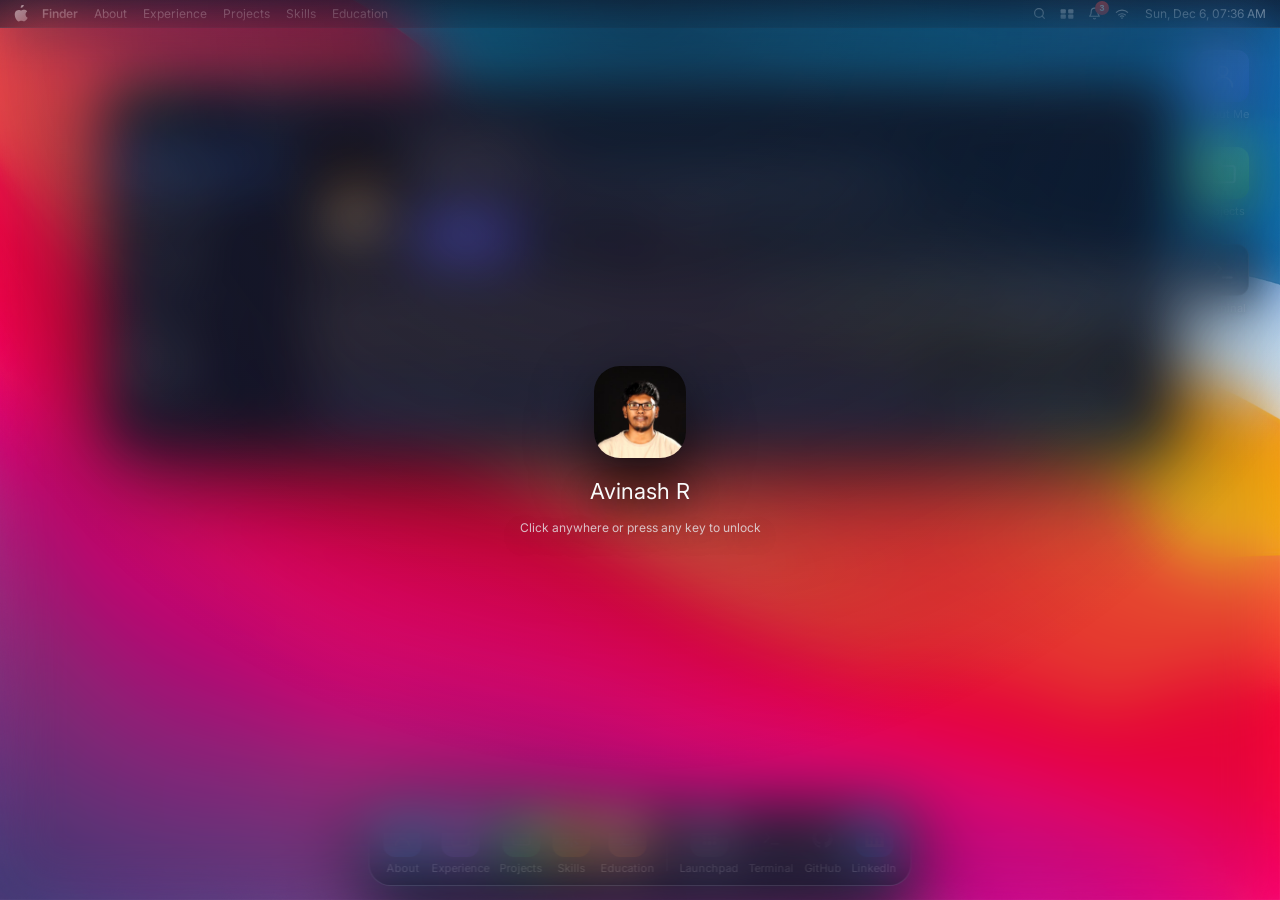
==== commit fcf82129: "content: remove Quick Learner Award from portfolio site Co-authored-by: Cursor <cursoragent@cursor.c" ====
--- a/index.html
+++ b/index.html
@@ -270,7 +270,6 @@
                     <div class="highlight-chip">95% faster Large File View APIs</div>
                     <div class="highlight-chip">SSL enablement: 3 days → &lt;4 hrs</div>
                     <div class="highlight-chip">1,000+ support tickets resolved</div>
-                    <div class="highlight-chip">Quick Learner Award · Zoho WorkDrive</div>
                   </div>
                 </div>
               </div>
@@ -289,7 +288,6 @@
                       <li>Revamped the Admin Dashboard for clearer storage administration and higher productivity.</li>
                       <li>Debugged and resolved <strong>1,000+</strong> support tickets on uploads, downloads, and custom domains.</li>
                       <li>Mentored junior developers and enforced code quality through peer reviews.</li>
-                      <li><strong>Corporate Recognition:</strong> Quick Learner Award, Zoho WorkDrive team.</li>
                     </ul>
                   </div>
                   <div class="timeline-item">
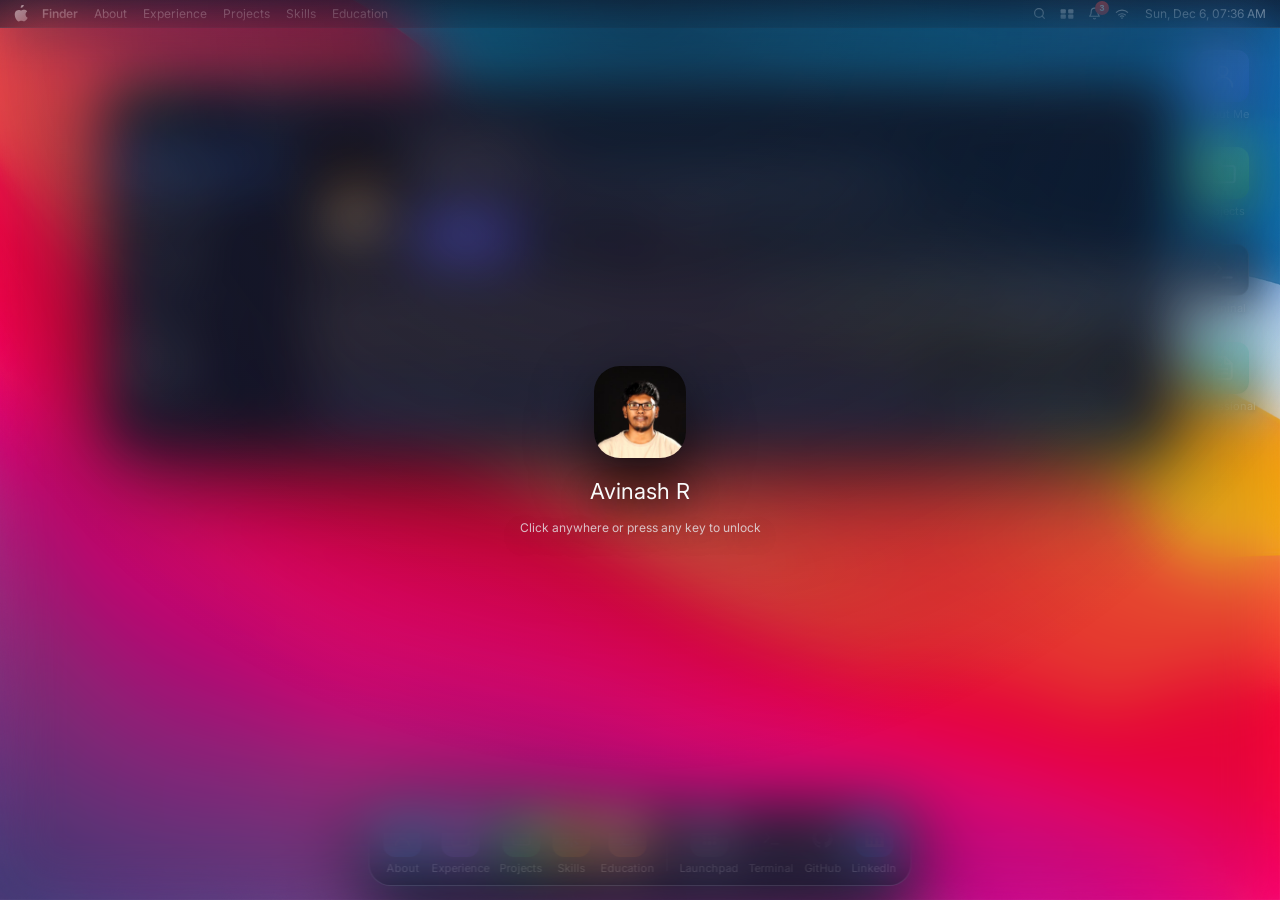
==== commit d3e058cd: "Add Professional desktop icon linking to /professional on macOS portfolio. Co-authored-by: Cursor <c" ====
--- a/index.html
+++ b/index.html
@@ -11,6 +11,9 @@
     <meta name="theme-color" content="#0f172a" />
     <meta name="apple-mobile-web-app-capable" content="yes" />
     <meta name="apple-mobile-web-app-status-bar-style" content="black-translucent" />
+    <link rel="icon" href="./favicon-32.png" type="image/png" sizes="32x32" />
+    <link rel="icon" href="./favicon.png" type="image/png" sizes="48x48" />
+    <link rel="apple-touch-icon" href="./apple-touch-icon.png" sizes="180x180" />
     <link rel="stylesheet" href="./styles.css" />
     <link rel="preconnect" href="https://fonts.googleapis.com" />
     <link rel="preconnect" href="https://fonts.gstatic.com" crossorigin />
@@ -97,6 +100,12 @@
           </span>
           <span class="desktop-icon-label">Terminal</span>
         </button>
+        <a class="desktop-icon" href="./professional/" aria-label="Open professional resume page">
+          <span class="desktop-icon-img desktop-icon-img--resume">
+            <svg width="26" height="26" viewBox="0 0 24 24" fill="none" stroke="white" stroke-width="1.7" stroke-linecap="round" stroke-linejoin="round"><path d="M14 2H6a2 2 0 0 0-2 2v16a2 2 0 0 0 2 2h12a2 2 0 0 0 2-2V8z"/><polyline points="14 2 14 8 20 8"/><line x1="8" y1="13" x2="16" y2="13"/><line x1="8" y1="17" x2="16" y2="17"/><line x1="8" y1="9" x2="10" y2="9"/></svg>
+          </span>
+          <span class="desktop-icon-label">Professional</span>
+        </a>
       </div>
 
       <!-- Top menu bar -->
--- a/styles.css
+++ b/styles.css
@@ -112,6 +112,10 @@
 .desktop-icon-img--terminal {
   background: linear-gradient(160deg, #1e293b, #020617);
   border: 1px solid rgba(148, 163, 184, 0.35);
+}
+
+.desktop-icon-img--resume {
+  background: linear-gradient(160deg, #5eead4, #0f766e);
 }
 
 .desktop-icon-label {
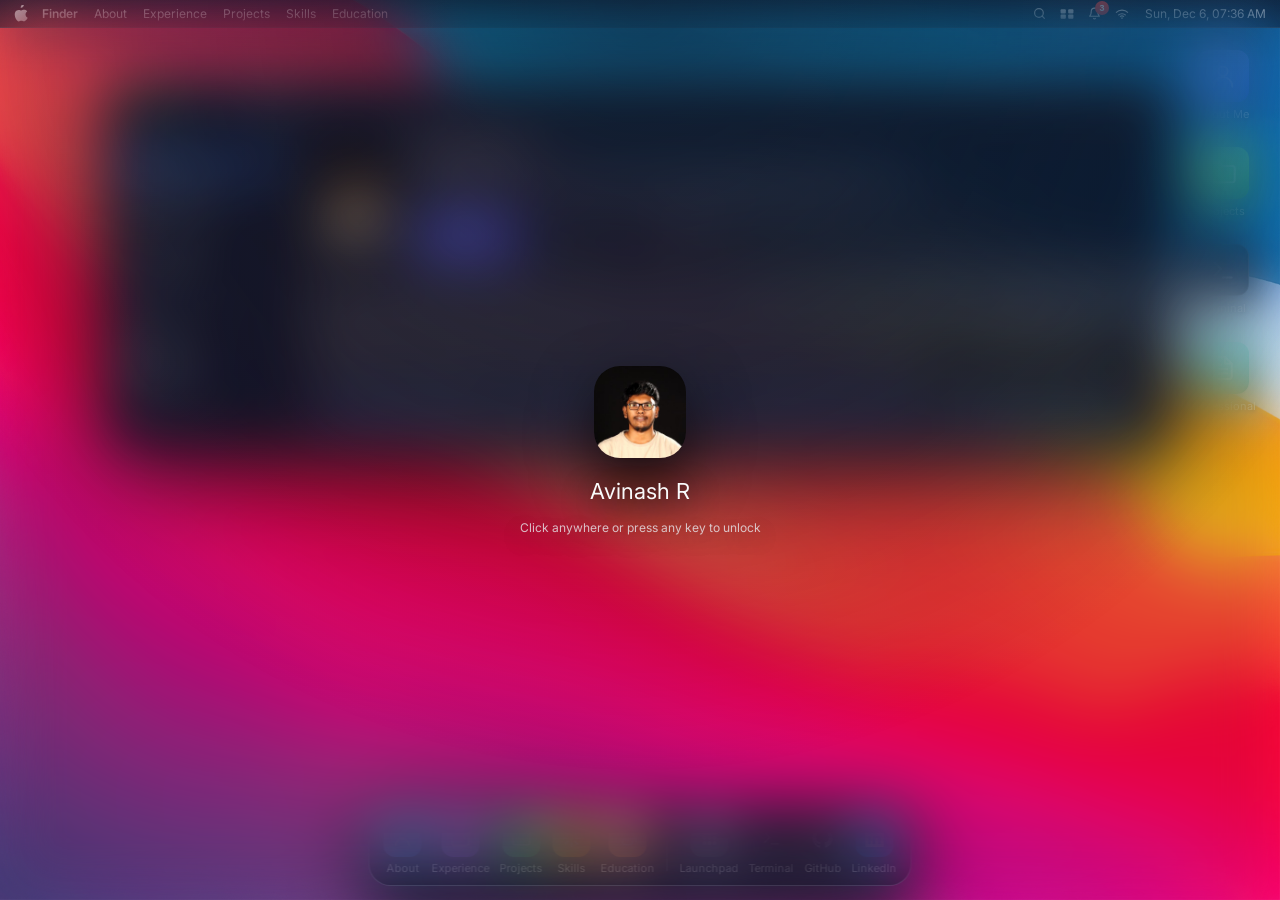
==== commit 7b7baafa: "Update title and references from backend developer to full stack developer" ====
--- a/index.html
+++ b/index.html
@@ -6,7 +6,7 @@
     <title>Avinash R • Portfolio</title>
     <meta
       name="description"
-      content="Portfolio for Avinash R – macOS desktop on laptop, iPhone-style experience on mobile. Member Technical Staff at Zoho, Backend Developer (Java & Spring Boot)."
+      content="Portfolio for Avinash R – macOS desktop on laptop, iPhone-style experience on mobile. Member Technical Staff at Zoho, Full Stack Developer (Java & Spring Boot)."
     />
     <meta name="theme-color" content="#0f172a" />
     <meta name="apple-mobile-web-app-capable" content="yes" />
@@ -55,7 +55,7 @@
         <p class="about-mac-version">Portfolio 2.0 · Sequoia Edition</p>
         <dl class="about-mac-specs">
           <div><dt>Chip</dt><dd>Java · Spring Boot · Kafka</dd></div>
-          <div><dt>Memory</dt><dd>3+ yrs backend · Zoho WorkDrive</dd></div>
+          <div><dt>Memory</dt><dd>3+ yrs full stack · Zoho WorkDrive</dd></div>
           <div><dt>Storage</dt><dd>100+ TB saved daily</dd></div>
           <div><dt>Display</dt><dd>B.Tech IT · CGPA 9.49 · TCE</dd></div>
           <div><dt>Serial</dt><dd>Best Outgoing Student ’23</dd></div>
@@ -255,7 +255,7 @@
                     <img class="avatar-placeholder" src="./profile.jpeg" alt="Avinash R" />
                     <div>
                       <h1 class="hero-name">Avinash R</h1>
-                      <p class="hero-role">Member Technical Staff @ Zoho · Backend Developer (Java &amp; Spring Boot)</p>
+                      <p class="hero-role">Member Technical Staff @ Zoho · Full Stack Developer (Java &amp; Spring Boot)</p>
                       <p class="hero-meta">Chennai / Greater Madurai · IT'23 @ TCE · Best Outgoing Student (2019–23)</p>
                       <div class="hero-actions">
                         <button class="btn-primary" data-switch-tab="projects">View Projects</button>
@@ -266,7 +266,7 @@
                   </div>
                   <p class="about-text">
                     Results-driven Senior Java Software Engineer with 3+ years of experience
-                    architecting, developing, and modernizing scalable backend systems for
+                    architecting, developing, and modernizing scalable full stack systems for
                     enterprise SaaS products. Expertise across the full SDLC in Agile
                     environments, leveraging Java, Spring Boot, Kafka, and Redis to design
                     high-performance REST APIs, distributed systems, and event-driven
@@ -291,7 +291,7 @@
                     <p class="timeline-meta">Jun 2023 – Present · Madurai, Tamil Nadu · Java, REST APIs, MySQL</p>
                     <ul class="bullet-list">
                       <li>Engineered Version Retention Settings across 8+ global data centers, automating deletion of older file versions to save <strong>100+ TB of storage daily</strong> for sync-agent customers.</li>
-                      <li>Built Large File View management, optimizing backend API response times by <strong>95%</strong> for instant tracking and deletion of heavy files.</li>
+                      <li>Built Large File View management, optimizing API response times by <strong>95%</strong> for instant tracking and deletion of heavy files.</li>
                       <li>Automated SSL purchase and domain verification with Certman + scheduled polling, cutting custom-domain enablement from <strong>3 days to under 4 hours</strong>.</li>
                       <li>Implemented Storage Monitoring &amp; Alerts (e.g. 80% thresholds) for proactive capacity planning.</li>
                       <li>Revamped the Admin Dashboard for clearer storage administration and higher productivity.</li>
@@ -305,7 +305,7 @@
                     <ul class="bullet-list">
                       <li>Developed Bulk Version Deletion so users can clear multiple file versions instantly, with selective retention for milestone versions.</li>
                       <li>Engineered Restore Deleted Versions for one-click recovery of accidentally deleted data.</li>
-                      <li>Contributed to core backend development, SQL optimization, debugging, and API documentation.</li>
+                      <li>Contributed to core software development, SQL optimization, debugging, and API documentation.</li>
                     </ul>
                   </div>
                   <div class="timeline-item">
@@ -565,7 +565,7 @@
             <div>
               <p class="ios-greeting-hello">Hi, I’m</p>
               <h1 class="ios-greeting-name">Avinash R</h1>
-              <p class="ios-greeting-role">MTS @ Zoho · Backend</p>
+              <p class="ios-greeting-role">MTS @ Zoho · Full Stack</p>
             </div>
           </div>
 
